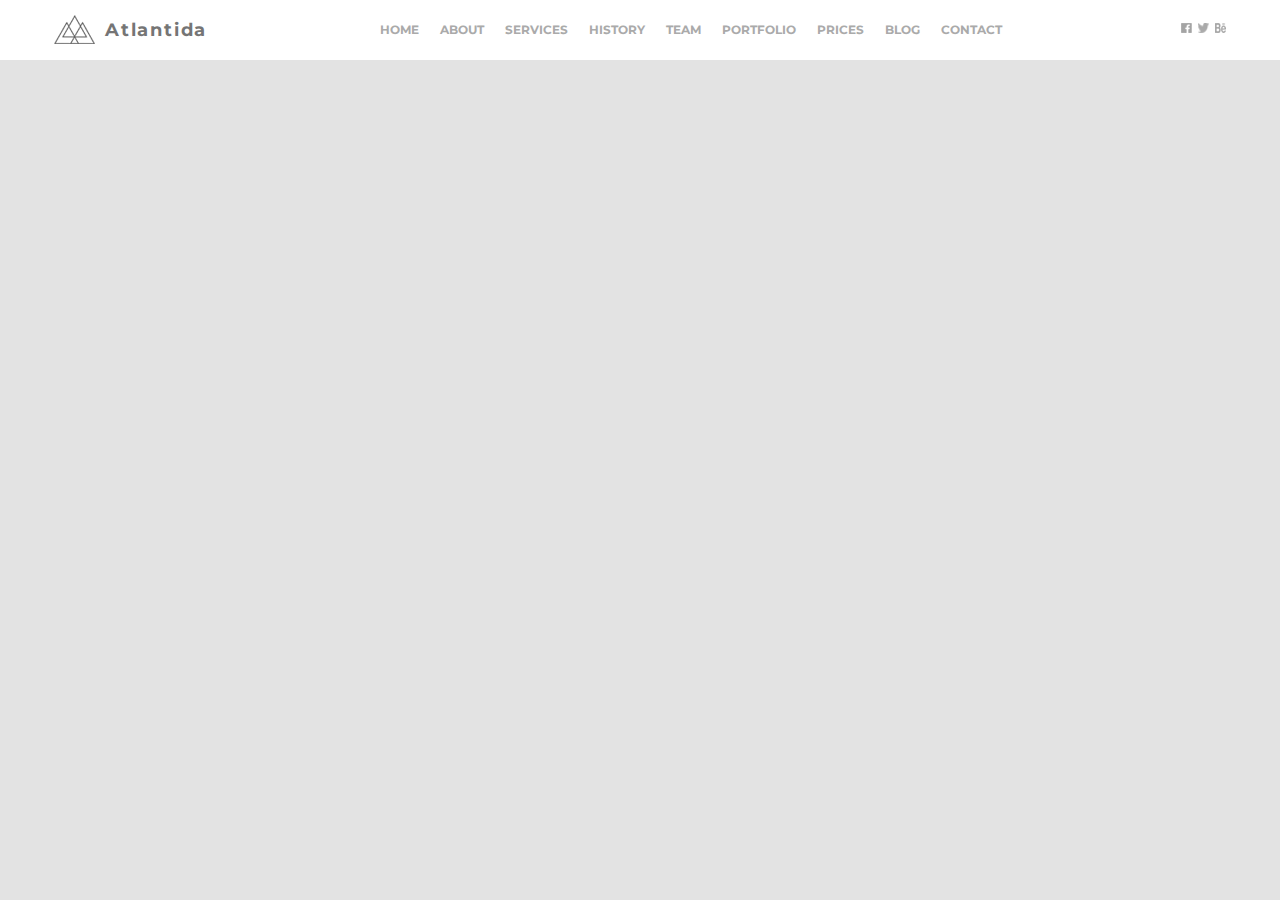
==== index2.html @ 25c81b82 "Start work with maket 2, add header" ====
<!DOCTYPE html>
<html>
<head>
	<meta charset="utf-8">
	<meta name="viewport" content="width=device-width, initial-scale=1">
	<link href="https://fonts.googleapis.com/css?family=Montserrat:regular,500,600,700,800&display=swap" rel="stylesheet" />
	<link rel="stylesheet" href="css/style2.css">
	<title>Blog with sidebar</title>
</head>
<body>
	<div class="wrapper">
		<div class="header">
			<div class="header__container _container">
				<div class="header__logotip">
					<img src="images/HeaderLogotip.png" alt="Logotip">
					<a href="" class="header__logo">
						<b>Atlantida</b>
					</a>
				</div>
				<nav class="header__menu menu">
					<ul class="menu__list">
						<li class="menu__item">
							<a href="" class="menu__link"><b>HOME</b></a>	
						</li>
						<li class="menu__item">
							<a href="" class="menu__link"><b>ABOUT</b></a>	
						</li>
						<li class="menu__item">
							<a href="" class="menu__link"><b>SERVICES</b></a>	
						</li>
						<li class="menu__item">
							<a href="" class="menu__link"><b>HISTORY</b></a>	
						</li>
						<li class="menu__item">
							<a href="" class="menu__link"><b>TEAM</b></a>	
						</li>
						<li class="menu__item">
							<a href="" class="menu__link"><b>PORTFOLIO</b></a>	
						</li>
						<li class="menu__item">
							<a href="" class="menu__link"><b>PRICES</b></a>	
						</li>
						<li class="menu__item">
							<a href="" class="menu__link"><b>BLOG</b></a>	
						</li>
						<li class="menu__item">
							<a href="" class="menu__link"><b>CONTACT</b></a>	
						</li>
					</ul>
				</nav>
				<nav class="header__networks networks">
					<ul class="networks__list">
						<li class="networks__item">
							<a href="" class="networks__link"><img src="images/Facebook.png" alt="Facebook"></a>	
						</li>
						<div class="v1"></div>
						<li class="networks__item">
							<a href="" class="networks__link"><img src="images/Twitter.png" alt="Twitter"></a>	
						</li>
						<div class="v1"></div>
						<li class="networks__item">
							<a href="" class="networks__link"><img src="images/Be.png" alt="Be"></a>
						</li>	
					</ul>
				</nav>
			</div>
		</div>
		
	</div>
</body>
</html>
---- css/style2.css ----
*,
*::before,
*::after{
	padding: 0;
	margin: 0;
	border: 0;
	box-sizing: border-box;
}

a{
	text-decoration: none;
}

ul,
ol,
li{
	list-style: none;
}

img{
	vertical-align: top;
}

h1,
h2,
h3,
h4,
h5,
h6{
	font-weight: inherit;
	font-size: inherit;
}

html,
body{
	height: 100%;
	line-height: 1;
	font-size: 14px;
	color: #757575;
	font-weight: 500;
	font-family: Montserrat;
	background-color: #e3e3e3;
}

.wrapper{
	min-height: 100%;
	overflow: hidden;
}

._container{
	max-width: 1172px;
	padding: 0 15px;
	box-sizing: content-box;
	margin: 0px auto;
}

/****Header********************************************/

.header{
	width: 100%;
	left: 0;
	top: 0;
	z-index: 50;
	background-color: white;
}

.header__logotip{
	display: flex;
	align-items: center;
}

.header__logo{
	font-size: 18px;
	line-height: 50px;
	font-weight: 400;
	letter-spacing: 0.1em;
	color: inherit;
	margin-left: 10px;
}

.header__container{
	display: flex;
	height: fit-content;
	align-items:center;
	justify-content: space-between;
}

.header__menu{
	margin: 0 0 0 79px;
}

.menu__link{
	line-height: calc(50 / 12 * 100%);
	font-size: 12px;
	font-weight: 400;
	color: #aaaaaa;
}

.menu{
	padding: 5px 0;
}

.menu__list{
	display: flex;
	flex-wrap: wrap;
}

.menu__item:not(:first-child){
	margin: 0 0 0 21px;
}

.header__networks{
	margin: 0 0 0 79px;
}

.networks{
	padding: 5px 0;
}

.networks__list{
	display: flex;
}

.networks__item{
	margin: 0 0 0 6px;
}

.networks__link img{
	width: 11px;
	height: 10px;
}

/****Slider********************************************/
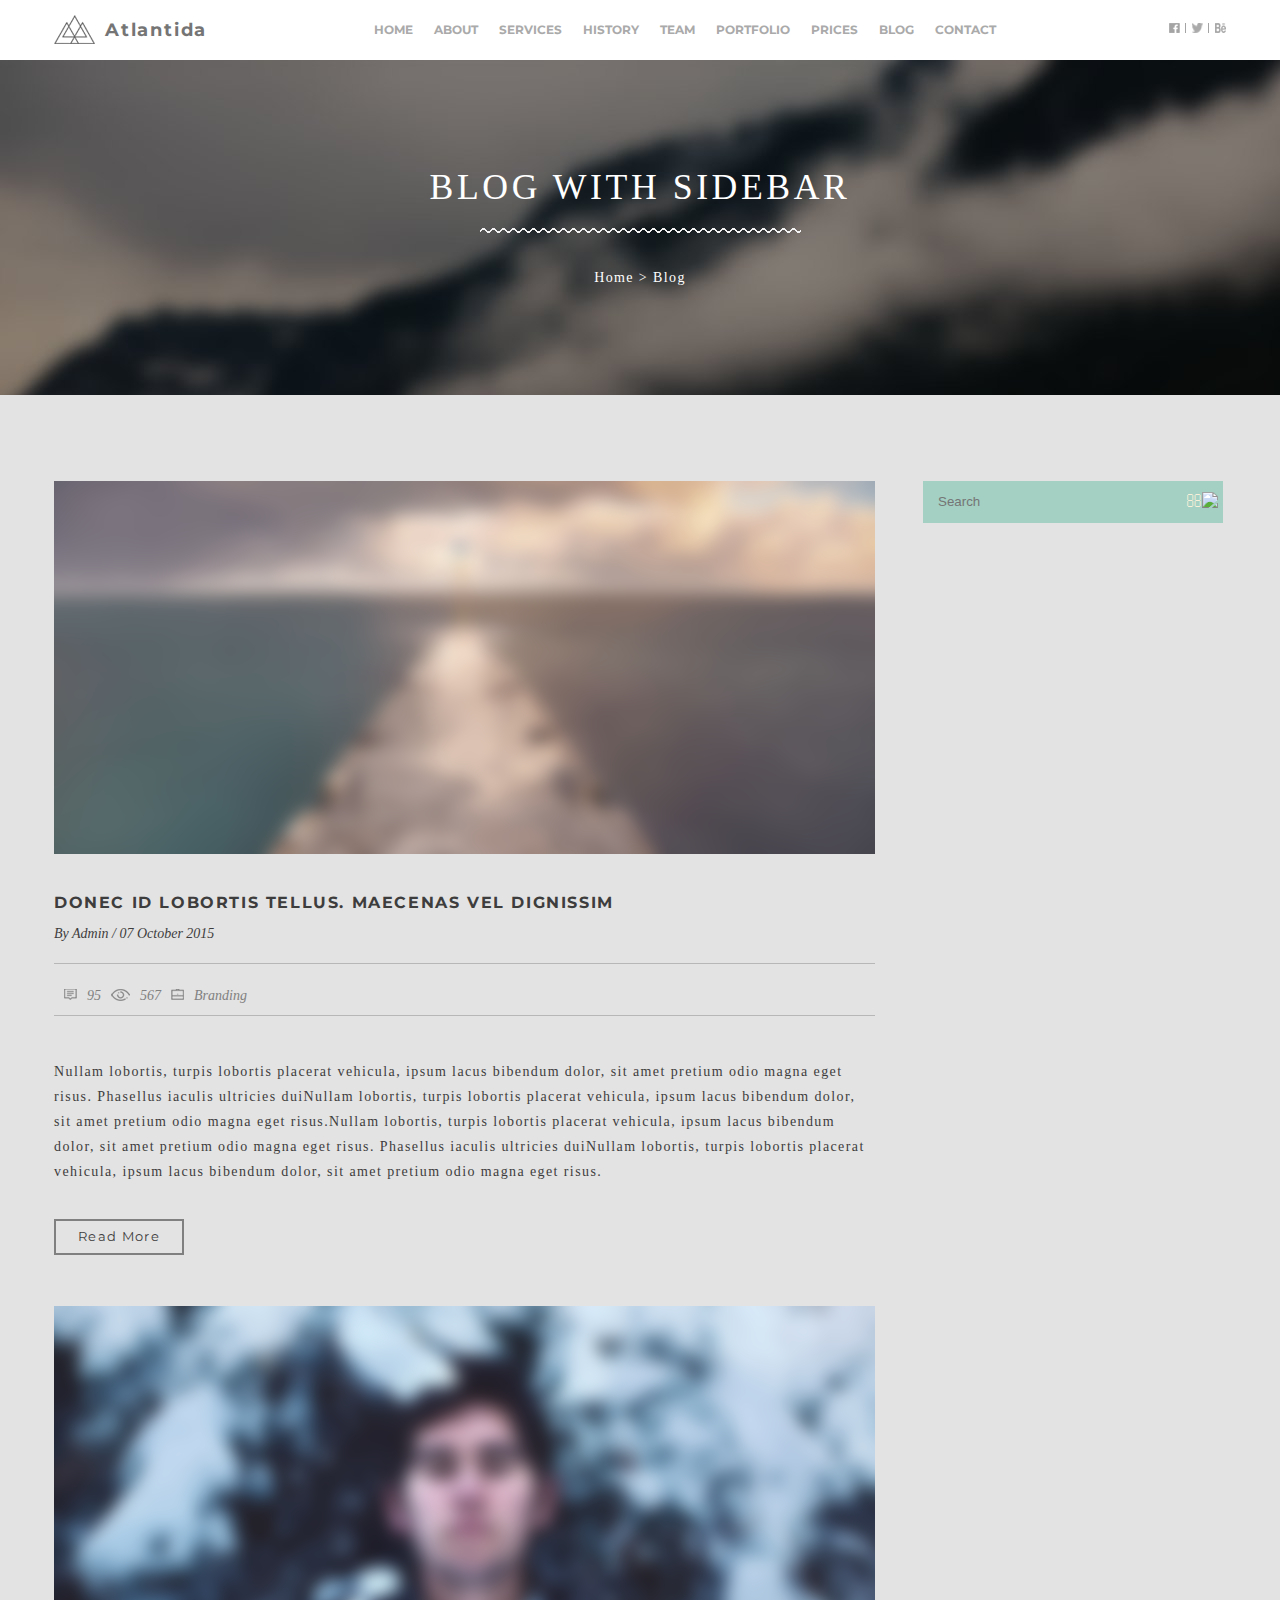
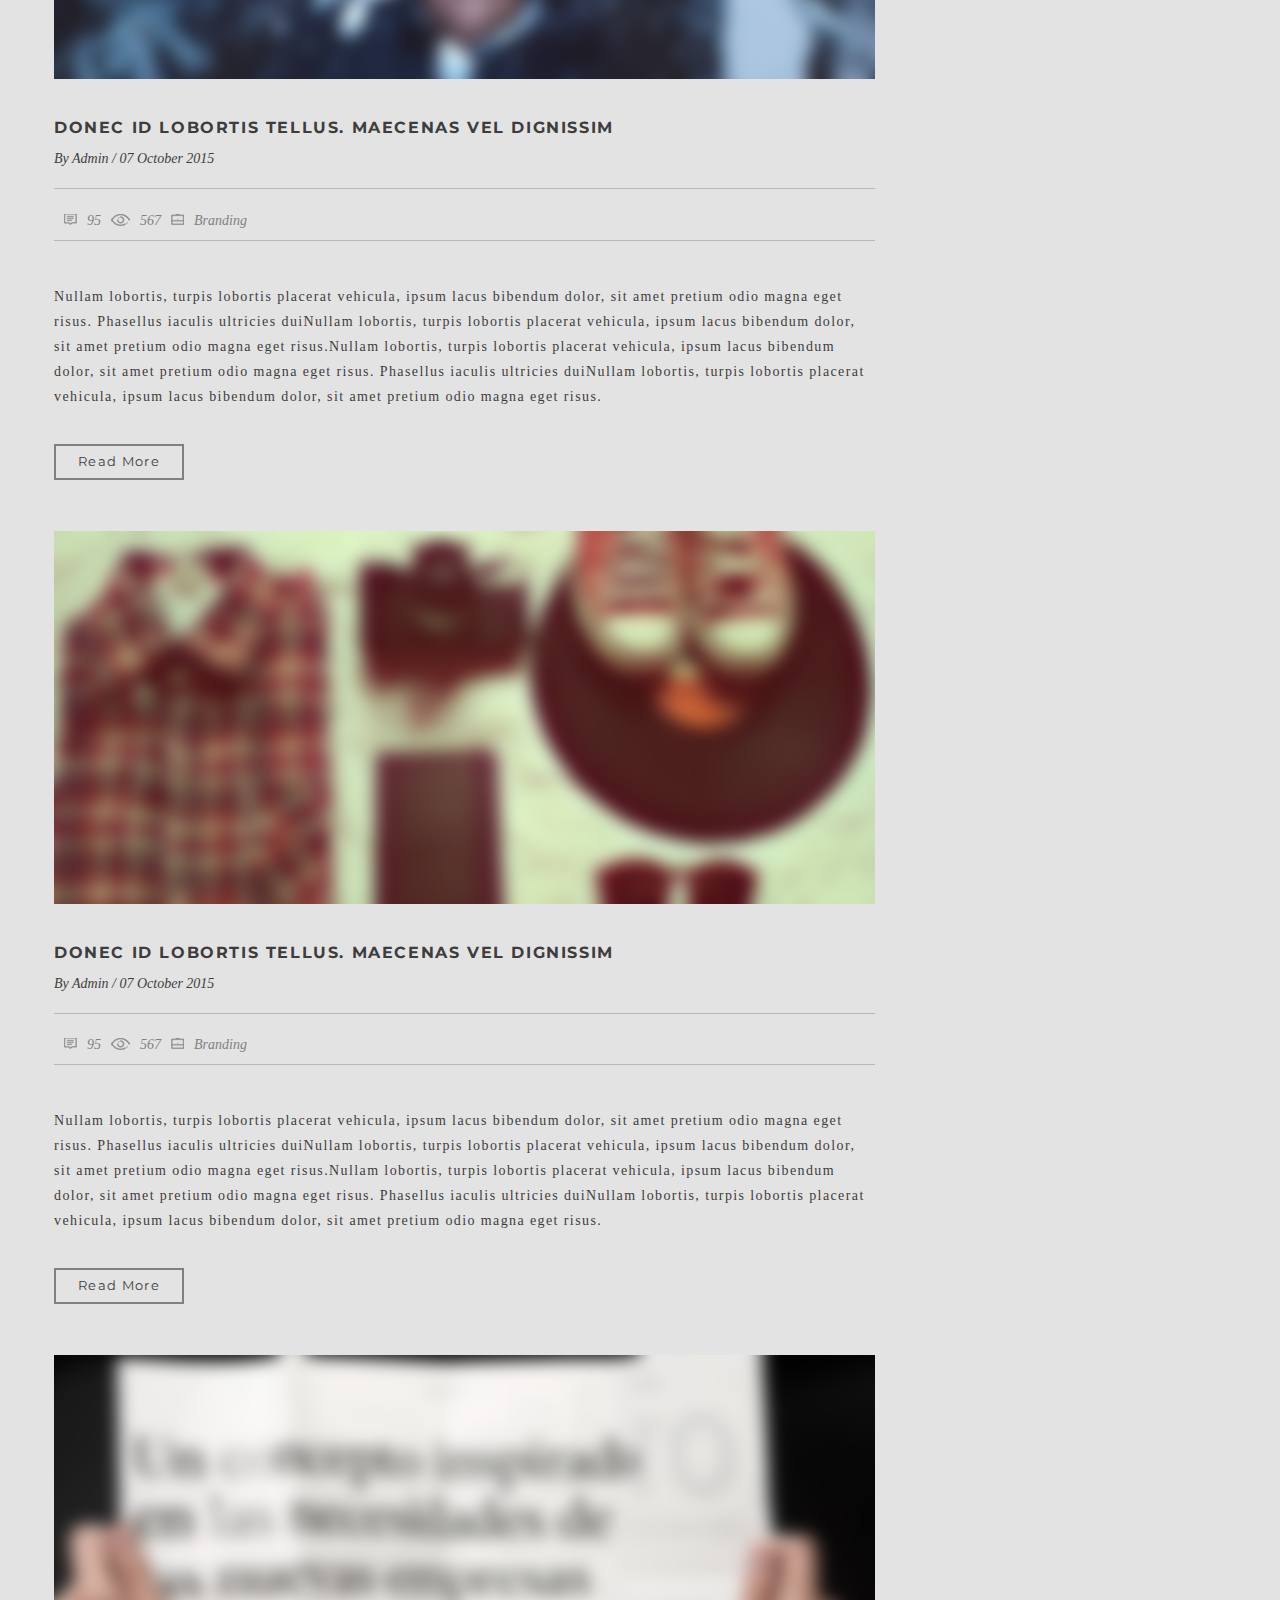
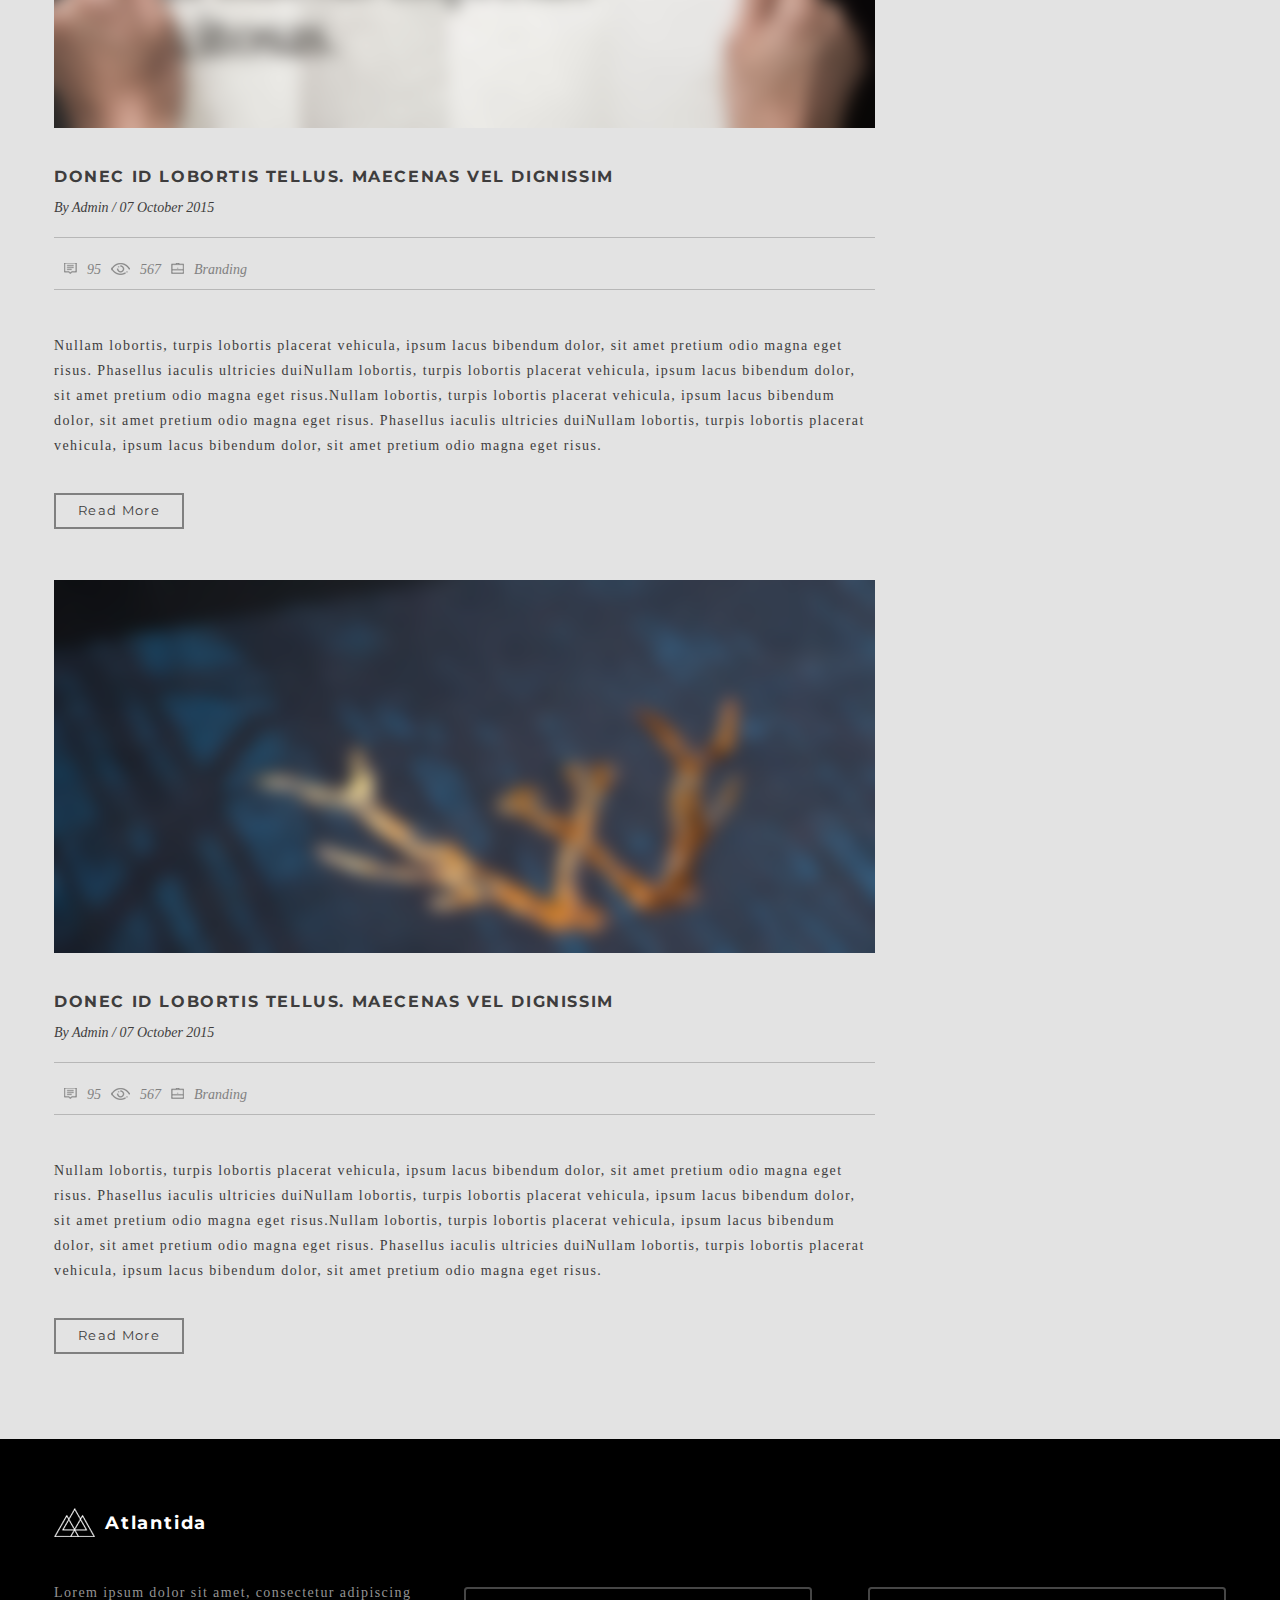
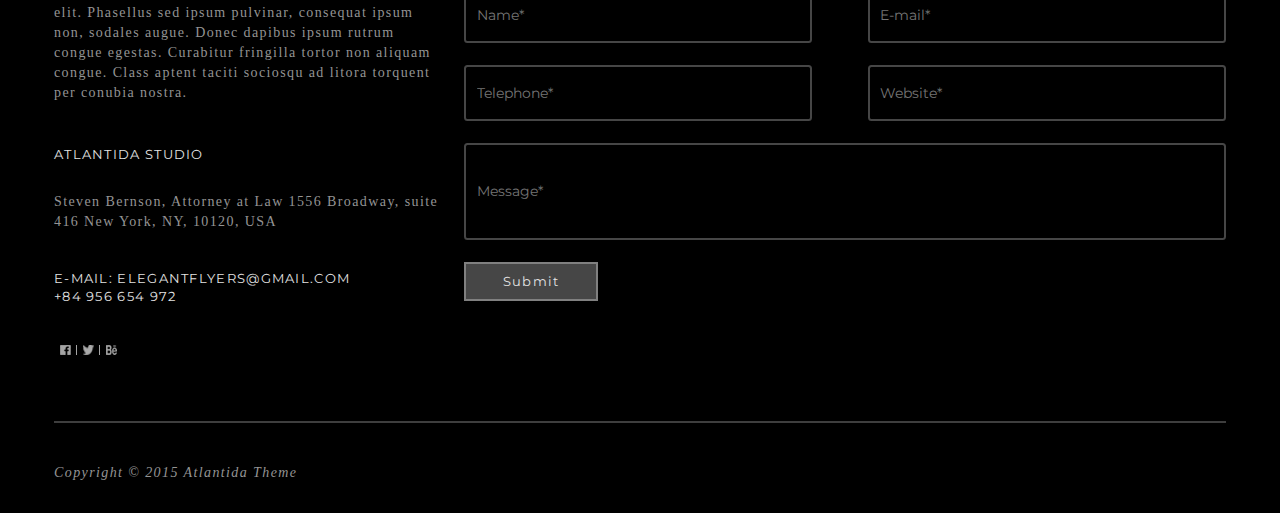
==== commit 9800b219: "Add slider and footer, start work with posts" ====
--- a/index2.html
+++ b/index2.html
@@ -65,7 +65,269 @@
 				</nav>
 			</div>
 		</div>
-		
+		<div class="slider">
+			<div class="slider__container _container">
+				<div class="up__slider">
+					<p class="up__text"> BLOG WITH SIDEBAR </p>
+				</div>
+				<div class="slider__line">
+					<img src="images/Line.png" alt="Line">
+				</div>
+				<div class="down__slider">
+					<p class="down__text"> Home > Blog </p>
+				</div>
+			</div>
+		</div>
+		<div class="posts">
+			<div class="posts__container _container">
+				<div class="main__menu">
+					<div class="main__left">
+						<div class="main__item">
+							<div class="item__list">
+								<img src="images/Post1.1.png" alt="Картинка" class="post__image">
+								<p class="item__text__1"> Donec id lobortis tellus. Maecenas vel dignissim </p>
+								<p class="item__text__2"> By Admin / 07 October 2015 </p>
+								<img src="images/PostLine.png" alt="Картинка" class="item__line">
+								<div class="between__line">
+									<div class="between__line__item">
+										<img src="images/Icon1.png" alt="Картинка" class="item__icon__1">
+									</div>
+									<div class="between__line__item">
+										<p class="icon__text"> 95 </p>
+									</div>
+									<div class="between__line__item">
+										<img src="images/Icon2.png" alt="Картинка" class="item__icon__2">
+									</div>
+									<div class="between__line__item">
+										<p class="icon__text"> 567 </p>
+									</div>
+									<div class="between__line__item">
+										<img src="images/Icon3.png" alt="Картинка" class="item__icon__3">
+									</div>
+									<div class="between__line__item">
+										<p class="icon__text"> Branding </p>
+									</div>								
+								</div>
+								<img src="images/PostLine.png" alt="Картинка" class="item__line">
+								<p class="item__text__3"> Nullam lobortis, turpis lobortis placerat vehicula, ipsum lacus bibendum dolor, sit amet pretium odio magna eget risus. Phasellus iaculis ultricies duiNullam lobortis, turpis lobortis placerat vehicula, ipsum lacus bibendum dolor, sit amet pretium odio magna eget risus.Nullam lobortis, turpis lobortis placerat vehicula, ipsum lacus bibendum dolor, sit amet pretium odio magna eget risus. Phasellus iaculis ultricies duiNullam lobortis, turpis lobortis placerat vehicula, ipsum lacus bibendum dolor, sit amet pretium odio magna eget risus. </p>
+								<a href="#" class="button">Read More</a>
+							</div>
+						</div>
+						<div class="main__item">
+							<div class="item__list">
+								<img src="images/Post2.2.png" alt="Картинка" class="post__image">
+								<p class="item__text__1"> Donec id lobortis tellus. Maecenas vel dignissim </p>
+								<p class="item__text__2"> By Admin / 07 October 2015 </p>
+								<img src="images/PostLine.png" alt="Картинка" class="item__line">
+								<div class="between__line">
+									<div class="between__line__item">
+										<img src="images/Icon1.png" alt="Картинка" class="item__icon__1">
+									</div>
+									<div class="between__line__item">
+										<p class="icon__text"> 95 </p>
+									</div>
+									<div class="between__line__item">
+										<img src="images/Icon2.png" alt="Картинка" class="item__icon__2">
+									</div>
+									<div class="between__line__item">
+										<p class="icon__text"> 567 </p>
+									</div>
+									<div class="between__line__item">
+										<img src="images/Icon3.png" alt="Картинка" class="item__icon__3">
+									</div>
+									<div class="between__line__item">
+										<p class="icon__text"> Branding </p>
+									</div>								
+								</div>
+								<img src="images/PostLine.png" alt="Картинка" class="item__line">
+								<p class="item__text__3"> Nullam lobortis, turpis lobortis placerat vehicula, ipsum lacus bibendum dolor, sit amet pretium odio magna eget risus. Phasellus iaculis ultricies duiNullam lobortis, turpis lobortis placerat vehicula, ipsum lacus bibendum dolor, sit amet pretium odio magna eget risus.Nullam lobortis, turpis lobortis placerat vehicula, ipsum lacus bibendum dolor, sit amet pretium odio magna eget risus. Phasellus iaculis ultricies duiNullam lobortis, turpis lobortis placerat vehicula, ipsum lacus bibendum dolor, sit amet pretium odio magna eget risus. </p>
+								<a href="#" class="button">Read More</a>
+							</div>
+						</div>
+						<div class="main__item">
+							<div class="item__list">
+								<img src="images/Post3.3.png" alt="Картинка" class="post__image">
+								<p class="item__text__1"> Donec id lobortis tellus. Maecenas vel dignissim </p>
+								<p class="item__text__2"> By Admin / 07 October 2015 </p>
+								<img src="images/PostLine.png" alt="Картинка" class="item__line">
+								<div class="between__line">
+									<div class="between__line__item">
+										<img src="images/Icon1.png" alt="Картинка" class="item__icon__1">
+									</div>
+									<div class="between__line__item">
+										<p class="icon__text"> 95 </p>
+									</div>
+									<div class="between__line__item">
+										<img src="images/Icon2.png" alt="Картинка" class="item__icon__2">
+									</div>
+									<div class="between__line__item">
+										<p class="icon__text"> 567 </p>
+									</div>
+									<div class="between__line__item">
+										<img src="images/Icon3.png" alt="Картинка" class="item__icon__3">
+									</div>
+									<div class="between__line__item">
+										<p class="icon__text"> Branding </p>
+									</div>								
+								</div>
+								<img src="images/PostLine.png" alt="Картинка" class="item__line">
+								<p class="item__text__3"> Nullam lobortis, turpis lobortis placerat vehicula, ipsum lacus bibendum dolor, sit amet pretium odio magna eget risus. Phasellus iaculis ultricies duiNullam lobortis, turpis lobortis placerat vehicula, ipsum lacus bibendum dolor, sit amet pretium odio magna eget risus.Nullam lobortis, turpis lobortis placerat vehicula, ipsum lacus bibendum dolor, sit amet pretium odio magna eget risus. Phasellus iaculis ultricies duiNullam lobortis, turpis lobortis placerat vehicula, ipsum lacus bibendum dolor, sit amet pretium odio magna eget risus. </p>
+								<a href="#" class="button">Read More</a>
+							</div>
+						</div>
+						<div class="main__item">
+							<div class="item__list">
+								<img src="images/Post4.4.png" alt="Картинка" class="post__image">
+								<p class="item__text__1"> Donec id lobortis tellus. Maecenas vel dignissim </p>
+								<p class="item__text__2"> By Admin / 07 October 2015 </p>
+								<img src="images/PostLine.png" alt="Картинка" class="item__line">
+								<div class="between__line">
+									<div class="between__line__item">
+										<img src="images/Icon1.png" alt="Картинка" class="item__icon__1">
+									</div>
+									<div class="between__line__item">
+										<p class="icon__text"> 95 </p>
+									</div>
+									<div class="between__line__item">
+										<img src="images/Icon2.png" alt="Картинка" class="item__icon__2">
+									</div>
+									<div class="between__line__item">
+										<p class="icon__text"> 567 </p>
+									</div>
+									<div class="between__line__item">
+										<img src="images/Icon3.png" alt="Картинка" class="item__icon__3">
+									</div>
+									<div class="between__line__item">
+										<p class="icon__text"> Branding </p>
+									</div>								
+								</div>
+								<img src="images/PostLine.png" alt="Картинка" class="item__line">
+								<p class="item__text__3"> Nullam lobortis, turpis lobortis placerat vehicula, ipsum lacus bibendum dolor, sit amet pretium odio magna eget risus. Phasellus iaculis ultricies duiNullam lobortis, turpis lobortis placerat vehicula, ipsum lacus bibendum dolor, sit amet pretium odio magna eget risus.Nullam lobortis, turpis lobortis placerat vehicula, ipsum lacus bibendum dolor, sit amet pretium odio magna eget risus. Phasellus iaculis ultricies duiNullam lobortis, turpis lobortis placerat vehicula, ipsum lacus bibendum dolor, sit amet pretium odio magna eget risus. </p>
+								<a href="#" class="button">Read More</a>
+							</div>
+						</div>
+						<div class="main__item">
+							<div class="item__list">
+								<img src="images/Post5.5.png" alt="Картинка" class="post__image">
+								<p class="item__text__1"> Donec id lobortis tellus. Maecenas vel dignissim </p>
+								<p class="item__text__2"> By Admin / 07 October 2015 </p>
+								<img src="images/PostLine.png" alt="Картинка" class="item__line">
+								<div class="between__line">
+									<div class="between__line__item">
+										<img src="images/Icon1.png" alt="Картинка" class="item__icon__1">
+									</div>
+									<div class="between__line__item">
+										<p class="icon__text"> 95 </p>
+									</div>
+									<div class="between__line__item">
+										<img src="images/Icon2.png" alt="Картинка" class="item__icon__2">
+									</div>
+									<div class="between__line__item">
+										<p class="icon__text"> 567 </p>
+									</div>
+									<div class="between__line__item">
+										<img src="images/Icon3.png" alt="Картинка" class="item__icon__3">
+									</div>
+									<div class="between__line__item">
+										<p class="icon__text"> Branding </p>
+									</div>								
+								</div>
+								<img src="images/PostLine.png" alt="Картинка" class="item__line">
+								<p class="item__text__3"> Nullam lobortis, turpis lobortis placerat vehicula, ipsum lacus bibendum dolor, sit amet pretium odio magna eget risus. Phasellus iaculis ultricies duiNullam lobortis, turpis lobortis placerat vehicula, ipsum lacus bibendum dolor, sit amet pretium odio magna eget risus.Nullam lobortis, turpis lobortis placerat vehicula, ipsum lacus bibendum dolor, sit amet pretium odio magna eget risus. Phasellus iaculis ultricies duiNullam lobortis, turpis lobortis placerat vehicula, ipsum lacus bibendum dolor, sit amet pretium odio magna eget risus. </p>
+								<a href="#" class="button">Read More</a>
+							</div>
+						</div>
+					</div>
+					<div class="main__right">
+						<div class="searchBox">
+							<form>
+  								<input type="text" placeholder="Search">
+  								<button type="submit"><img src="images"></button>
+							</form>
+						</div>
+
+					</div>
+				</div>
+			</div>
+		</div>
+		<div class="footer">
+			<div class="footer__container _container">
+				<div class="footer__text">
+					<div class="footer__logotip">
+						<img src="images/FooterLogotip.png" alt="Logotip">
+						<a href="" class="footer__logo">
+							<b>Atlantida</b>
+						</a>
+					</div>
+					<div class="footer__text__1">
+						<p>Lorem ipsum dolor sit amet, consectetur adipiscing elit. Phasellus sed ipsum pulvinar, consequat ipsum non, sodales augue. Donec dapibus ipsum rutrum congue egestas. Curabitur fringilla tortor non aliquam congue. Class aptent taciti sociosqu ad litora torquent per conubia nostra.</p>
+					</div>
+					<div class="footer__logotip__2">
+						<p>ATLANTIDA STUDIO</p>
+					</div>
+					<div class="footer__text__2">
+						<p>Steven Bernson, Attorney at Law 1556 Broadway, suite 416 New York, NY, 10120, USA</p>
+					</div>
+					<div class="footer__contact">
+						<div class="footer__email">
+							E-mail: elegantflyers@gmail.com
+						</div>
+						<div class="footer__phone">
+							+84 956 654 972
+						</div>
+					</div>
+					<div class="footer__networks">
+						<ul class="networks__list">
+							<li class="networks__item">
+								<a href="" class="networks__link"><img src="images/FooterFacebook.png" alt="Facebook"></a>
+							</li>
+							<div class="v1"></div>
+							<li class="networks__item">
+								<a href="" class="networks__link"><img src="images/FooterTwetter.png" alt="Twitter"></a>
+							</li>
+							<div class="v1"></div>
+							<li class="networks__item">
+								<a href="" class="networks__link"><img src="images/FooterBe.png" alt="Be"></a>
+							</li>	
+						</ul>
+					</div>
+				</div>
+				<div class="footer__input__box">
+					<div class="textBox__name">
+						<div class="text-field">
+  							<input class="text-field__input" type="text" name="name" id="name" placeholder="Name*">
+						</div>
+					</div>
+					<div class="textBox__email">
+						<div class="text-field">
+  							<input class="text-field__input" type="text" name="email" id="emal" placeholder="E-mail*">
+						</div>
+					</div>
+					<div class="textBox__phone">
+						<div class="text-field">
+  							<input class="text-field__input" type="text" name="phone" id="phone" placeholder="Telephone*">
+						</div>
+					</div>
+					<div class="textBox__website">
+						<div class="text-field">
+  							<input class="text-field__input" type="text" name="web" id="web" placeholder="Website*">
+						</div>
+					</div>
+					<div class="textBox__message">
+						<div class="text-field">
+  							<input class="text-field__input messageBox" type="text" name="mess" id="mess" placeholder="Message*">
+						</div>
+					</div>
+					<a href="#" class="footer__button">Submit</a>
+				</div>
+				<div class="footer__down">
+					<div class="footer__line"></div>
+					<div class="footer__text__3">
+						<p>Copyright © 2015 Atlantida Theme</p>
+					</div>
+				</div>
+			</div>
+		</div>
 	</div>
 </body>
 </html>--- a/css/style2.css
+++ b/css/style2.css
@@ -132,3 +132,544 @@
 
 /****Slider********************************************/
 
+.slider{
+	width: 100%;
+	z-index: 50;
+	background-image: url(../images/UpFon2.jpg);
+}
+
+.slider__container{
+	display: flex;
+	min-height: 335px;
+	flex-direction: column;
+	justify-content: center;
+	align-items: center;
+}
+
+.up__slider{
+	text-align: center;
+}
+
+.up__text{
+	font-family: Amsdam;
+	font-size: 35.7px;
+	font-weight: 400;
+	letter-spacing: 0.1em;
+	color: #ffffff;
+}
+
+.slider__line{
+	padding-top: 22.5px;
+	padding-bottom: 29px;
+}
+
+.slider__line img{
+	width: 321px;
+	height: 5px;
+}
+
+.down__text{
+	font-family: 'Crimson Text';
+	font-size: 14px;
+	/*line-height: 50px;*/
+	font-weight: 400;
+	letter-spacing: 0.1em;
+	color: #ffffff;
+}
+
+/****Posts********************************************/
+
+.posts{
+	width: 100%;
+	z-index: 50;
+}
+
+.posts__container{
+	display: flex;
+	height: fit-content;
+}
+
+.main__menu{
+	padding-top: 86px;
+	padding-bottom: 85px;
+	display: flex;
+	width: 100%;
+}
+
+.main__left{
+	width: fit-content;
+	height: fit-content;
+	padding-right: 48px;
+}
+
+.main__item{
+	height: fit-content;
+	max-width: 821px;
+}
+
+.main__item:not(:last-child){
+	padding-bottom: 51px;
+}
+
+.main__item__list{
+	display: flex;
+	flex-direction: column;
+	height: fit-content;
+}
+
+.post__image{
+	width: 100%;
+	height: 373px;
+}
+
+.item__text__1{
+	font-size: 16px;
+	line-height: 18px;
+	font-weight: 700;
+	text-transform: uppercase;
+	letter-spacing: 0.1em;
+	color: #3e3d3d;
+	padding-top:40px;
+}
+
+.item__text__2{
+	font-family: 'Crimson Text';
+	font-size: inherit;
+	line-height: 18px;
+	font-weight: 400;
+	font-style: italic;
+	color: #3e3d3d;
+	padding-top: 13px;
+	padding-bottom: 20px;
+}
+
+.item__text__3{
+	font-family: 'Crimson Text';
+	line-height: 25px;
+	font-weight: 400;
+	letter-spacing: 0.1em;
+	color: #3e3d3d;
+	padding-top: 30px;
+}
+
+.between__line{
+	display: flex;
+	align-items: center;
+	min-height: 37.8px;
+}
+
+.between__line__item{
+	margin: 0 0 0 10px;
+}
+
+.item__line{
+	width: 100%;
+	height: 1px;
+}
+
+.item__icon__1{
+	width: 13px;
+	height: 11px;
+}
+
+.item__icon__2{
+	width: 19px;
+	height: 12px;
+}
+
+.item__icon__3{
+	width: 13px;
+	height: 11px;
+}
+
+.icon__text{
+	font-family: 'Crimson Text';
+	font-size: 14px;
+	line-height: 18px;
+	font-weight: 400;
+	font-style: italic;
+	color: #818181;
+}
+
+.button{
+	margin-top: 35px;
+	margin-bottom: 0;
+	font-size: 13px;
+	font-weight: 400;
+	letter-spacing: 0.1em;
+	color: #3e3d3d;
+	border: 2px solid gray;
+	width: 130px;
+	height: 36px;
+	display: block;
+	text-align: center;
+	line-height: 30px;
+	position: relative;
+}
+
+.button:hover{
+	background-color: gray;
+	color: white;
+}
+
+.main__right{
+	width: fit-content;
+	height: fit-content;
+}
+
+form {
+  position: relative;
+  width: 300px;
+  margin: 0 auto;
+  background: #A3D0C3;
+}
+input, button {
+  border: none;
+  outline: none;
+  background: transparent;
+}
+input {
+  width: 100%;
+  height: 42px;
+  padding-left: 15px;
+}
+button {
+  height: 42px;
+  width: 42px;
+  position: absolute;
+  top: 0;
+  right: 0;
+  cursor: pointer;
+}
+button:before {
+  content: "\f002";
+  font-family: FontAwesome;
+  font-size: 16px;
+  color: #F9F0DA;
+}
+
+/****Footer********************************************/
+
+.footer{
+	width: 100%;
+	z-index: 50;
+	background-color: black;
+	padding-bottom: 30px;
+}
+
+.footer__container{
+	display: flex;
+	height: fit-content;
+	z-index: 100;
+	justify-content: space-between;
+	flex-wrap: wrap;
+}
+
+.footer__text{
+	display: flex;
+	height: fit-content;
+	width: 35%;
+	margin-top: 59px;
+	padding-right: 20px;
+	flex-direction: column;
+}
+
+.footer__logotip{
+	display: flex;
+	align-items: center;
+	height: fit-content;
+}
+
+.footer__logo{
+	font-size: 18px;
+	line-height: 50px;
+	font-weight: 400;
+	letter-spacing: 0.1em;
+	color: white;
+	margin-left: 10px;
+}
+
+.footer__text__1{
+	padding-top: 35px;
+}
+
+.footer__text__1 p{
+	font-family: 'Crimson Text';
+	font-size: 14px;
+	line-height: 20px;
+	font-weight: 400;
+	letter-spacing: 0.1em;
+	color: #949494;
+}
+
+.footer__logotip__2{
+	padding-top: 42px;
+}
+
+.footer__logotip__2 p{
+	font-family: Montserrat;
+	font-size: 13px;
+	line-height: 18px;
+	font-weight: 400;
+	text-transform: uppercase;
+	letter-spacing: 0.1em;
+	color: #e3e3e3;
+}
+
+.footer__text__2{
+	padding-top: 29px;
+}
+
+.footer__text__2 p{
+	font-family: 'Crimson Text';
+	font-size: 14px;
+	line-height: 20px;
+	font-weight: 400;
+	letter-spacing: 0.1em;
+	color: #949494;
+}
+
+.footer__contact{
+	padding-top: 37px;
+}
+
+.footer__email, .footer__phone{
+	font-family: Montserrat;
+	font-size: 13px;
+	line-height: 18px;
+	font-weight: 400;
+	text-transform: uppercase;
+	letter-spacing: 0.1em;
+	color: #e3e3e3;
+}
+
+.footer__networks{
+	padding-top: 40px;
+}
+
+.networks__list{
+	display: flex;
+}
+
+.networks__item:not(:first-child){
+	margin: 0 0 0 6px;
+}
+
+.networks__link img{
+	width: 11px;
+	height: 10px;
+}
+
+.v1{
+	border-left: 1px solid #a4a4a4;;
+    height: 10px;
+    margin-left: 5px;
+}
+
+.footer__text__3 p{
+	font-family: 'Crimson Text';
+	font-size: 14px;
+	line-height: 20px;
+	font-weight: 400;
+	font-style: italic;
+	letter-spacing: 0.1em;
+	color: #949494;
+}
+
+.footer__input__box{
+	padding-top: 148px;
+	width: 65%;
+	height: fit-content;
+	display: flex;
+	align-content: flex-start;
+	flex-wrap: wrap;
+	justify-content: space-between;
+}
+
+.textBox__name{
+	padding-bottom: 22px;
+	padding-right: 10px;
+	width: 47%;
+}
+
+.textBox__email{
+	padding-bottom: 22px;
+	width: 47%;
+}
+
+.textBox__phone{
+	padding-bottom: 22px;
+	padding-right: 10px;
+	width: 47%;
+}
+
+.textBox__website{
+	padding-bottom: 22px;
+	width: 47%;
+}
+
+.textBox__message{
+	width: 100%;
+}
+
+.text-field{
+	width: 100%;
+}
+
+.text-field__input {
+  display: block;
+  width: 100%;
+  height: 56px;
+  padding: 0.375rem 0.75rem;
+  font-family: inherit;
+  font-size: 1rem;
+  font-weight: 400;
+  line-height: 1.5;
+  color: white;
+  background-color: black;
+  background-clip: padding-box;
+  border: 2.1px solid #464646;
+  border-radius: 0.25rem;
+  transition: border-color 0.15s ease-in-out, box-shadow 0.15s ease-in-out;
+  text-align: start;
+}
+
+.messageBox{
+	width: 100%;
+  	height: 97px;
+}
+
+.footer__button{
+	position: absolute;
+	margin-top: 275px;
+	font-size: 13px;
+	line-height: 44px;
+	font-weight: 400;
+	letter-spacing: 0.1em;
+	color: #e3e3e3;
+	border: 2px solid gray;
+	width: 134px;
+	height: 39px;
+	background-color: #464646;
+	display: flex;
+	flex-direction: column;
+	text-align: center;
+	justify-content: center;
+	line-height: 30px;
+}
+
+.footer__button:hover{
+	background-color: gray;
+	color: white;
+}
+
+.footer__down{
+	width: 100%;
+	height: fit-content;
+	padding-top: 62px;
+}
+
+.footer__line{
+	border: 1px solid #3e3e3e;;
+	width: 100%;
+}
+
+.footer__text__3{
+	padding-top: 40px;
+}
+
+/****@MediaForFooter********************************************/
+
+@media(max-width: 1009px){
+	.footer__container{
+		flex-direction: column;
+	}
+
+	.footer__text{
+		width: 100%;
+	}
+
+	.footer__input__box{
+		width: 100%;
+		padding-top: 30px;
+	}
+
+	.footer__down{
+		padding-top: 124px;
+	}
+}
+
+@media(max-width: 639px){
+	.footer__input__box{
+		flex-direction: column;
+	}
+
+	.textBox__name{
+		padding-bottom: 22px;
+		padding-right: 0;
+		width: 100%;
+	}
+
+	.textBox__email{
+		padding-bottom: 22px;
+		width: 100%;
+	}
+
+	.textBox__phone{
+		padding-bottom: 22px;
+		padding-right: 0;
+		width: 100%;
+	}
+
+	.textBox__website{
+		padding-bottom: 22px;
+		width: 100%;
+	}
+
+	.footer__button{
+		margin-top: 431px;
+	}
+}	
+
+/****@MediaForHeader********************************************/
+
+@media(max-width: 1048px){
+	.header__container{
+		height: 100px;
+		align-items: flex-start;
+	}
+
+	.header__menu{
+		position: absolute;
+		margin-left: 0;
+		margin-top: 47px;
+		margin-right: 36px;
+	}
+
+	.header__networks{
+		margin-top: 15px;
+		margin-left: 20px;
+	}
+
+	.menu__item{
+		margin: 0 0 0 21px;
+	}
+}
+
+@media(max-width: 694px){
+	.header__container{
+		height: 150px;
+	}
+}
+
+@media(max-width: 393px){
+	.header__container{
+		height: 200px;
+	}
+}
+
+@media(max-width: 279px){
+	.wrapper{
+		display: none;
+	}
+}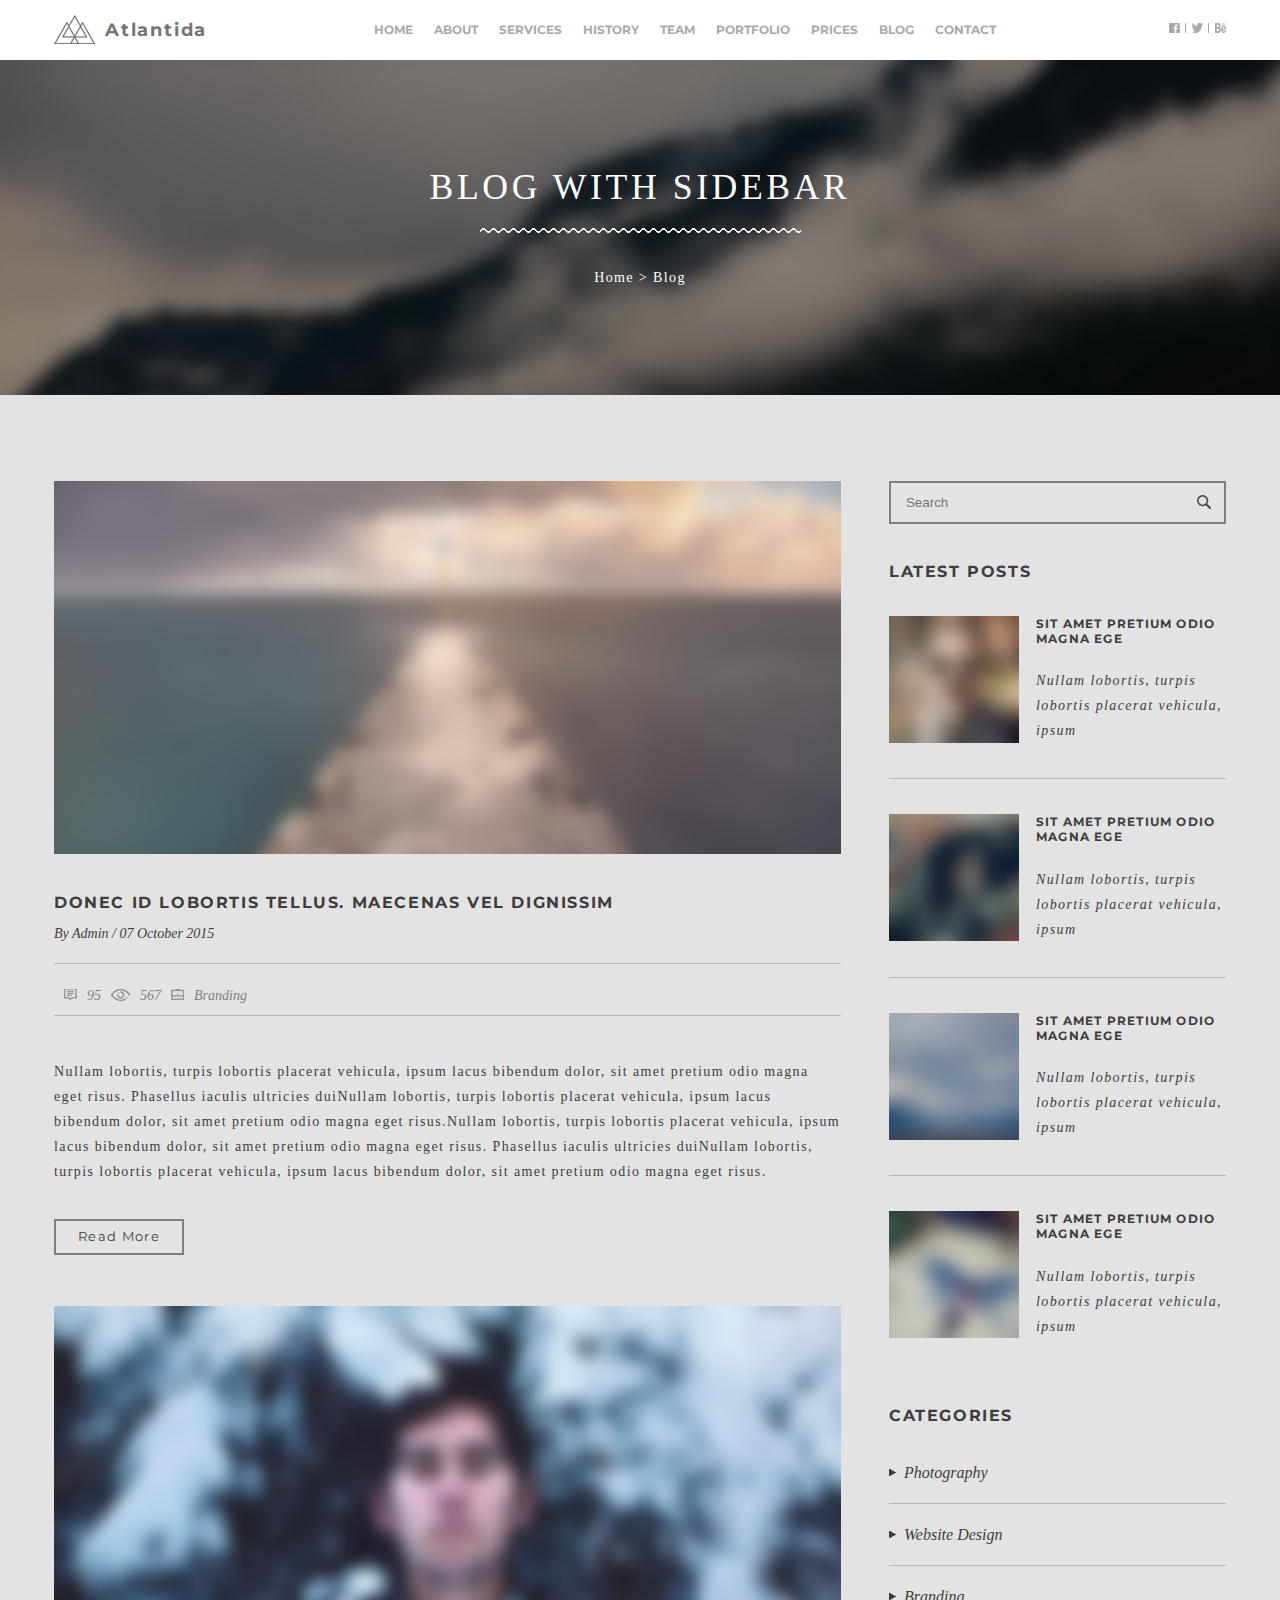
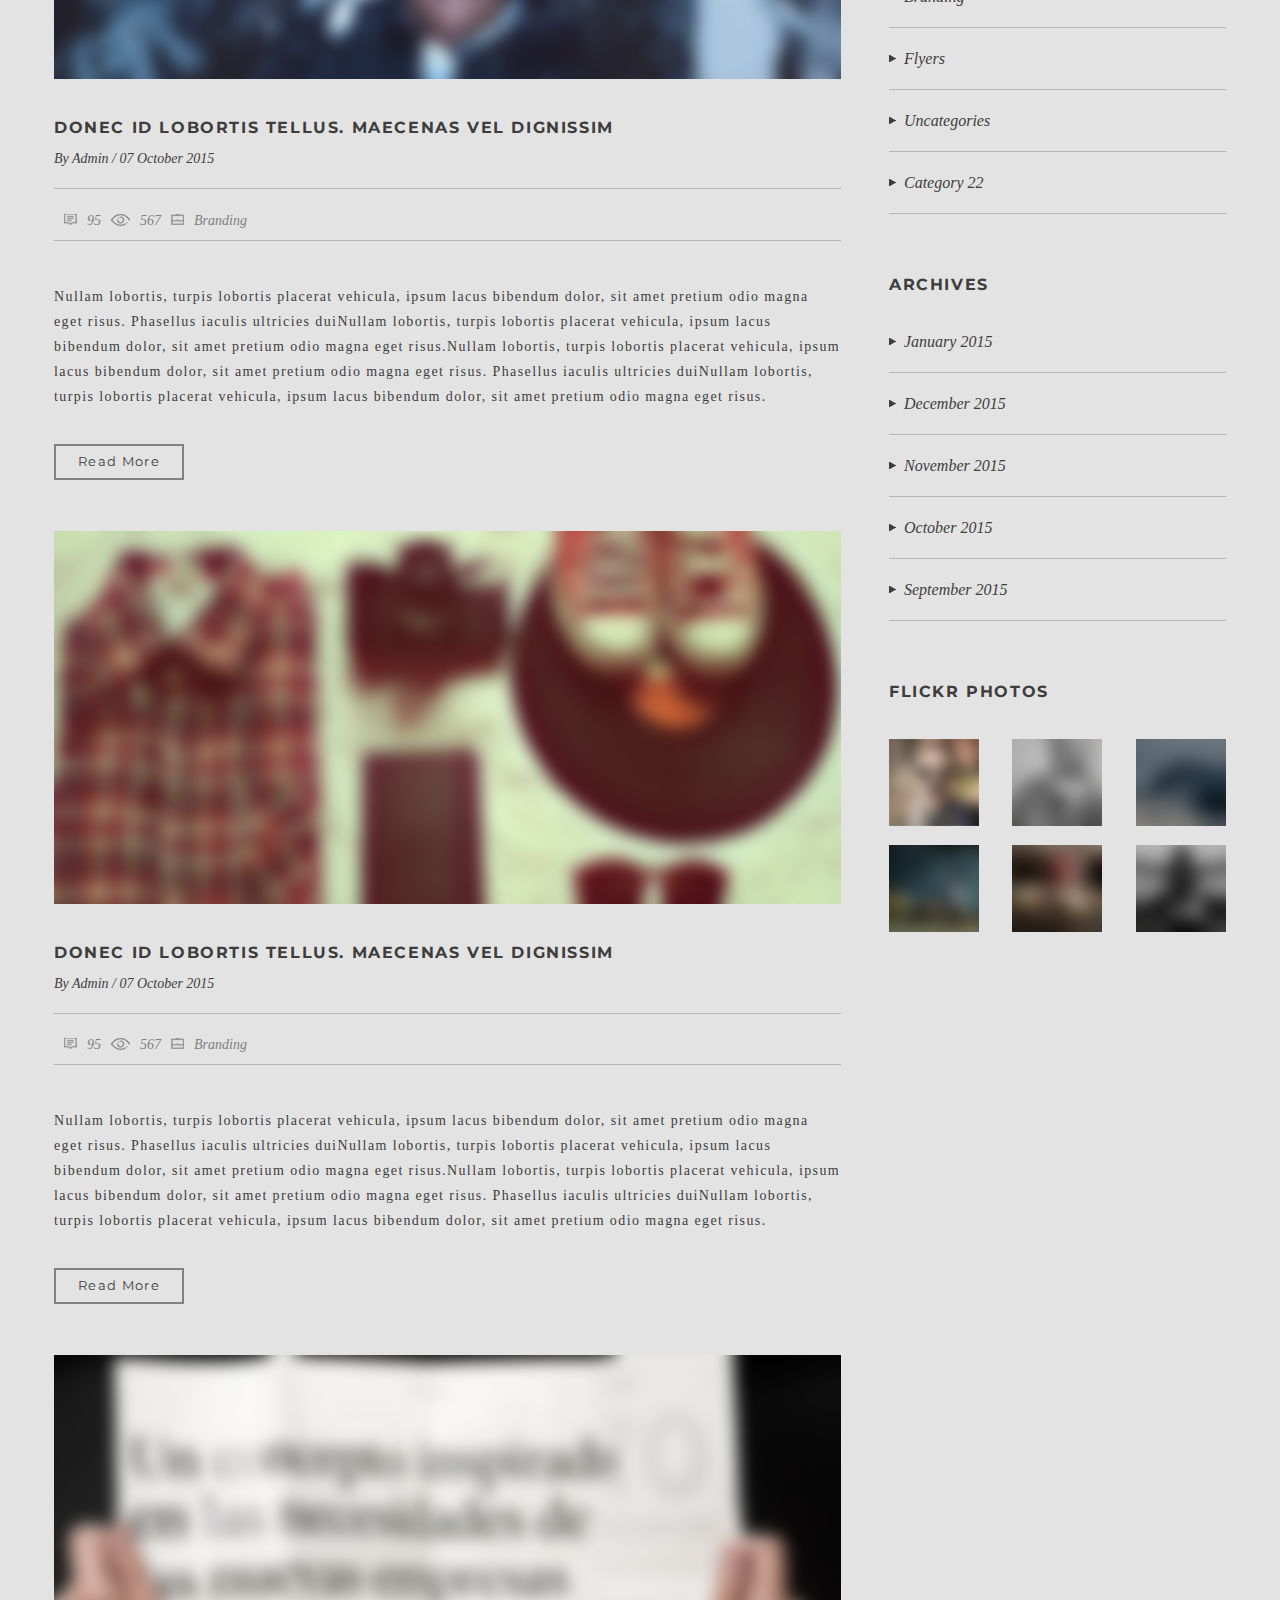
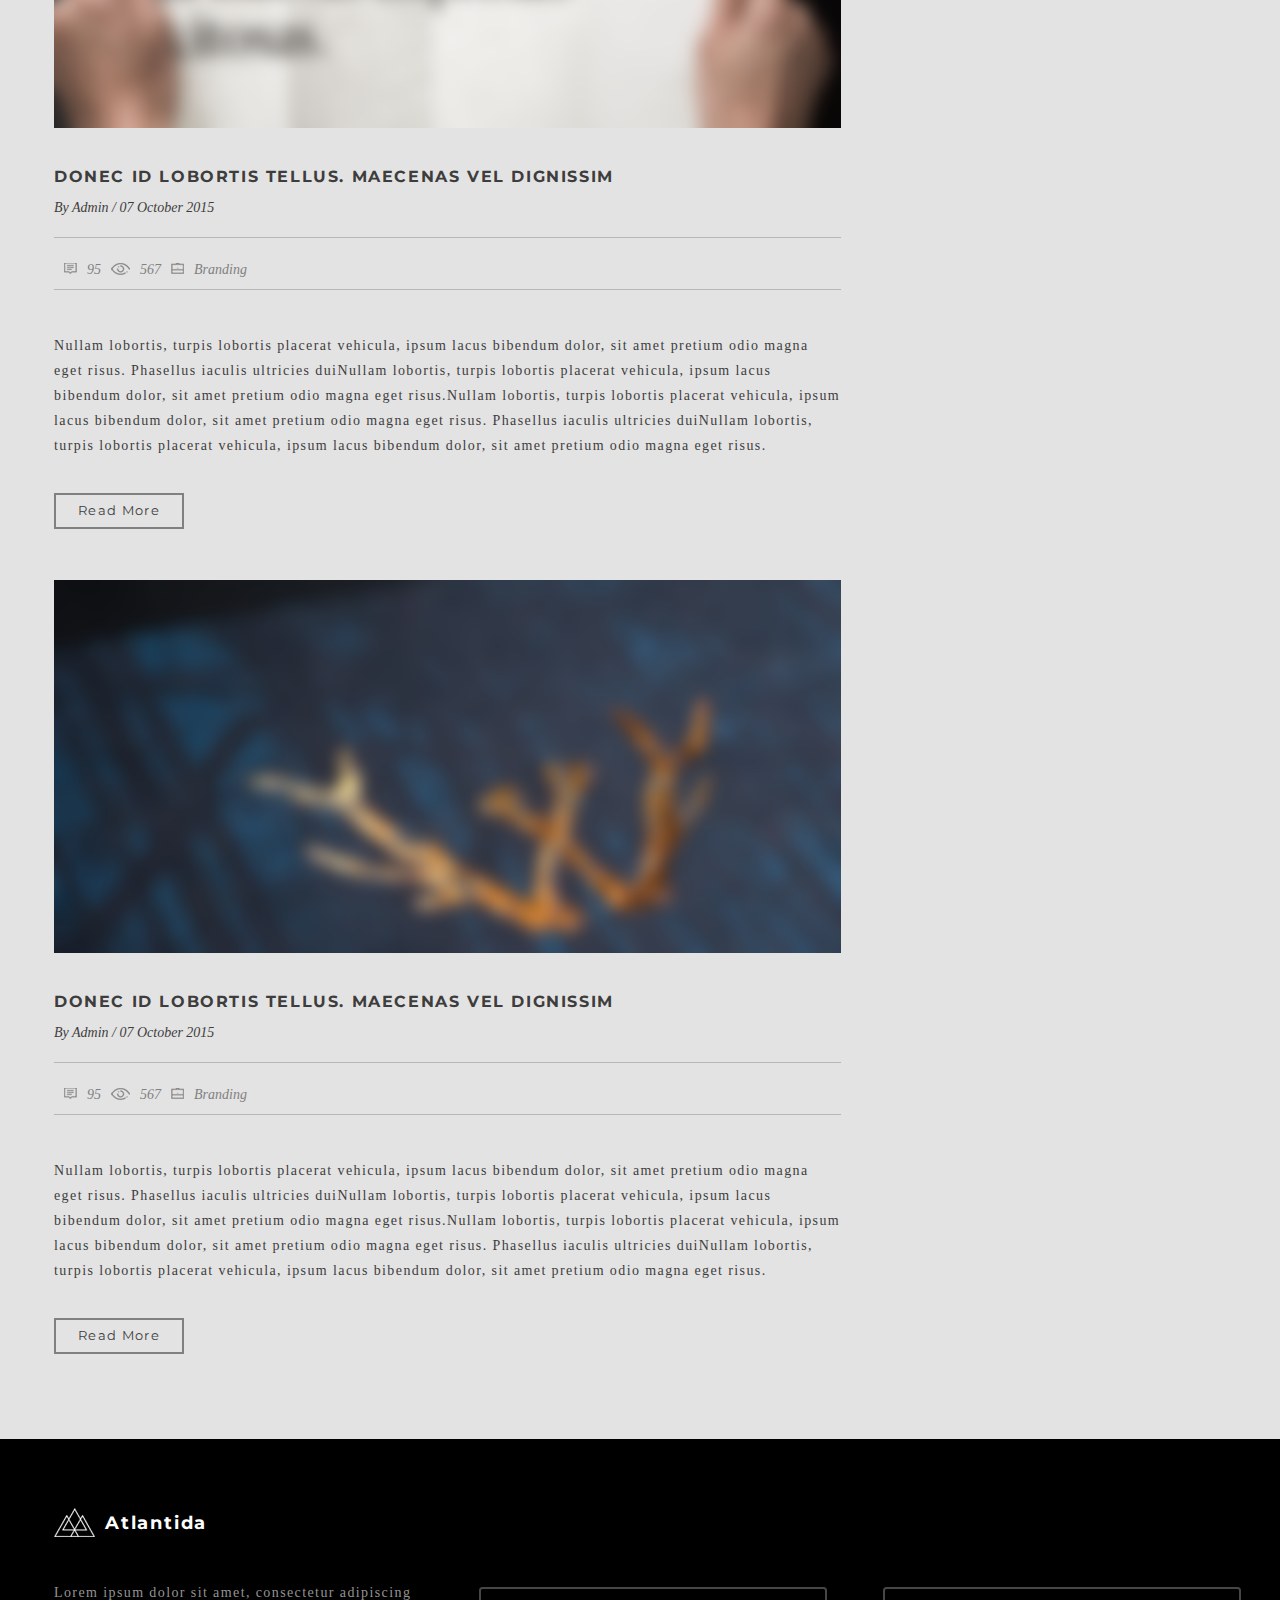
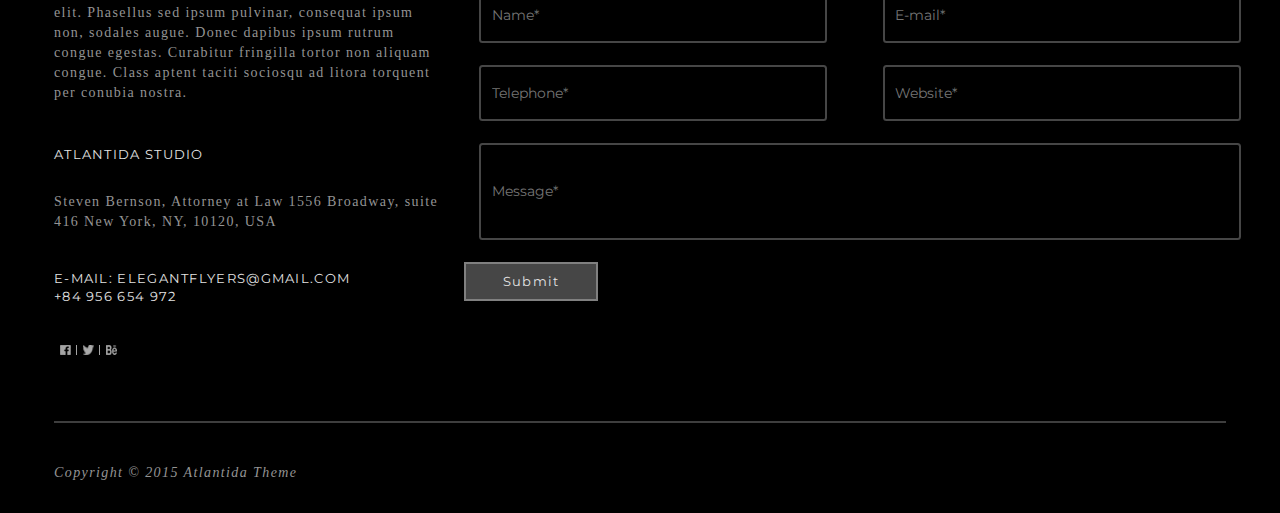
==== commit c29e4b9c: "Verstka maket2 was finished" ====
--- a/index2.html
+++ b/index2.html
@@ -242,10 +242,145 @@
 						<div class="searchBox">
 							<form>
   								<input type="text" placeholder="Search">
-  								<button type="submit"><img src="images"></button>
+  								<button type="submit"><img src="images/Lupa.png"></button>
 							</form>
 						</div>
-
+						<div class="latest__posts">
+							<p class="latest__name">latest posts</p>
+							<div class="latest__item">
+								<div class="latest__image">
+									<img src="images/LatestPost1.png">
+								</div>
+								<div class="latest__text">
+									<p class="latest__text1"> sit amet pretium odio magna ege </p>
+									<p class="latest__text2">Nullam lobortis, turpis lobortis placerat vehicula, ipsum</p>
+								</div>
+							</div>
+							<img src="images/PostLine.png" alt="Картинка" class="item__line">
+							<div class="latest__item">
+								<div class="latest__image">
+									<img src="images/LatestPost2.png">
+								</div>
+								<div class="latest__text">
+									<p class="latest__text1"> sit amet pretium odio magna ege </p>
+									<p class="latest__text2">Nullam lobortis, turpis lobortis placerat vehicula, ipsum</p>
+								</div>
+							</div>
+							<img src="images/PostLine.png" alt="Картинка" class="item__line">
+							<div class="latest__item">
+								<div class="latest__image">
+									<img src="images/LatestPost3.png">
+								</div>
+								<div class="latest__text">
+									<p class="latest__text1"> sit amet pretium odio magna ege </p>
+									<p class="latest__text2">Nullam lobortis, turpis lobortis placerat vehicula, ipsum</p>
+								</div>
+							</div>
+							<img src="images/PostLine.png" alt="Картинка" class="item__line">
+							<div class="latest__item">
+								<div class="latest__image">
+									<img src="images/LatestPost4.png">
+								</div>
+								<div class="latest__text">
+									<p class="latest__text1"> sit amet pretium odio magna ege </p>
+									<p class="latest__text2">Nullam lobortis, turpis lobortis placerat vehicula, ipsum</p>
+								</div>
+							</div>
+						</div>
+						<div class="categories">
+							<div class="categories__name"> categories </div>
+							<div class="categories__item">
+								<div class="item__row">
+									<img src="images/Arrow.png" class="row__image">
+									<p class="row__text"> Photography </p>
+								</div>
+								<img src="images/PostLine.png" alt="Картинка" class="item__line">
+							</div>
+							<div class="categories__item">
+								<div class="item__row">
+									<img src="images/Arrow.png" class="row__image">
+									<p class="row__text"> Website Design </p>
+								</div>
+								<img src="images/PostLine.png" alt="Картинка" class="item__line">
+							</div>
+							<div class="categories__item">
+								<div class="item__row">
+									<img src="images/Arrow.png" class="row__image">
+									<p class="row__text"> Branding </p>
+								</div>
+								<img src="images/PostLine.png" alt="Картинка" class="item__line">
+							</div>
+							<div class="categories__item">
+								<div class="item__row">
+									<img src="images/Arrow.png" class="row__image">
+									<p class="row__text"> Flyers </p>
+								</div>
+								<img src="images/PostLine.png" alt="Картинка" class="item__line">
+							</div>
+							<div class="categories__item">
+								<div class="item__row">
+									<img src="images/Arrow.png" class="row__image">
+									<p class="row__text"> Uncategories </p>
+								</div>
+								<img src="images/PostLine.png" alt="Картинка" class="item__line">
+							</div>
+							<div class="categories__item">
+								<div class="item__row">
+									<img src="images/Arrow.png" class="row__image">
+									<p class="row__text"> Category 22 </p>
+								</div>
+								<img src="images/PostLine.png" alt="Картинка" class="item__line">
+							</div>
+						</div>
+						<div class="archives">
+							<div class="archives__name"> archives </div>
+							<div class="archives__item">
+								<div class="item__row">
+									<img src="images/Arrow.png" class="row__image">
+									<p class="row__text"> January 2015 </p>
+								</div>
+								<img src="images/PostLine.png" alt="Картинка" class="item__line">
+							</div>
+							<div class="archives__item">
+								<div class="item__row">
+									<img src="images/Arrow.png" class="row__image">
+									<p class="row__text"> December 2015 </p>
+								</div>
+								<img src="images/PostLine.png" alt="Картинка" class="item__line">
+							</div>
+							<div class="archives__item">
+								<div class="item__row">
+									<img src="images/Arrow.png" class="row__image">
+									<p class="row__text"> November 2015 </p>
+								</div>
+								<img src="images/PostLine.png" alt="Картинка" class="item__line">
+							</div>
+							<div class="archives__item">
+								<div class="item__row">
+									<img src="images/Arrow.png" class="row__image">
+									<p class="row__text"> October 2015 </p>
+								</div>
+								<img src="images/PostLine.png" alt="Картинка" class="item__line">
+							</div>
+							<div class="archives__item">
+								<div class="item__row">
+									<img src="images/Arrow.png" class="row__image">
+									<p class="row__text"> September 2015 </p>
+								</div>
+								<img src="images/PostLine.png" alt="Картинка" class="item__line">
+							</div>
+						</div>
+						<div class="flickr__photos">
+							<div class="flickr__photos__name"> flickr photos </div>
+							<div class="photos">
+								<div class="photos__item"> <img src="images/Photos1.png"> </div>
+								<div class="photos__item"> <img src="images/Photos2.png"> </div>
+								<div class="photos__item"> <img src="images/Photos3.png"> </div>
+								<div class="photos__item"> <img src="images/Photos4.png"> </div>
+								<div class="photos__item"> <img src="images/Photos5.png"> </div>
+								<div class="photos__item"> <img src="images/Photos6.png"> </div>
+							</div>
+						</div>
 					</div>
 				</div>
 			</div>
--- a/css/style2.css
+++ b/css/style2.css
@@ -197,7 +197,7 @@
 }
 
 .main__left{
-	width: fit-content;
+	width: 70;
 	height: fit-content;
 	padding-right: 48px;
 }
@@ -313,39 +313,209 @@
 }
 
 .main__right{
+	width: 30%;
+	height: fit-content;
+}
+
+.searchBox{
+	width: 100%;
+	height: fit-content;
+}
+
+form {
+  	width: 100%;
+  	margin: 0 auto;
+  	display: flex;
+	align-items: center;
+	border: 2px solid gray;
+}
+input, button {
+  	outline: none;
+  	background: transparent;
+}
+input {
+  	width: 80%;
+  	height: 39px;
+  	margin-left: 15px;
+}
+button {
+  	height: fit-content;
+  	width: fit-content;
+  	cursor: pointer;
+  	margin-left: 25px;
+}
+
+.latest__posts{
+	width: 100%;
+	height: fit-content;
+	padding-top: 39px;
+	padding-bottom: 68px;
+	display: flex;
+	flex-direction: column;
+}
+
+.latest__text1{
+	font-size: 12px;
+	line-height: 15px;
+	font-weight: 400;
+	text-transform: uppercase;
+	letter-spacing: 0.1em;
+	color: #3e3d3d;
+	font-weight: bold;
+}
+
+.latest__text2{
+	font-family: 'Crimson Text';
+	font-size: 14px;
+	line-height: 25px;
+	font-weight: 400;
+	font-style: italic;
+	letter-spacing: 0.1em;
+	color: #3e3d3d;
+}
+
+.latest__name{
+	font-size: 16px;
+	line-height: 18px;
+	font-weight: 700;
+	text-transform: uppercase;
+	letter-spacing: 0.1em;
+	color: #3e3d3d;
+}
+
+.latest__item{
+	width: 100%;
+	height: fit-content;
+	display: flex;
+}
+
+.latest__image{
 	width: fit-content;
 	height: fit-content;
-}
-
-form {
-  position: relative;
-  width: 300px;
-  margin: 0 auto;
-  background: #A3D0C3;
-}
-input, button {
-  border: none;
-  outline: none;
-  background: transparent;
-}
-input {
-  width: 100%;
-  height: 42px;
-  padding-left: 15px;
-}
-button {
-  height: 42px;
-  width: 42px;
-  position: absolute;
-  top: 0;
-  right: 0;
-  cursor: pointer;
-}
-button:before {
-  content: "\f002";
-  font-family: FontAwesome;
-  font-size: 16px;
-  color: #F9F0DA;
+	padding-right: 17px;
+}
+
+.latest__image img{
+	width: 130px;
+	height: 127px;
+}
+
+.latest__text{
+	width: fit-content;
+	height: fit-content;
+	display: flex;
+	flex-direction: column;
+}
+
+.latest__text1{
+	padding-bottom: 22.5px;
+}
+
+.latest__item:not(:last-child){
+	padding-bottom: 35px;
+}
+
+.latest__item:not(:first-child){
+	padding-top: 35px;
+}
+
+.categories{
+	width: 100%;
+	height: fit-content;
+	padding-bottom: 62px;
+}
+
+.categories__name{
+	font-size: 16px;
+	line-height: 18px;
+	font-weight: 700;
+	text-transform: uppercase;
+	letter-spacing: 0.1em;
+	color: #3e3d3d;
+	padding-bottom: 17px;
+}
+
+.categories__item{
+	width: 100%;
+	height: fit-content;
+	display: flex;
+	flex-direction: column;
+}
+
+.item__row{
+	width: 100%;
+	height: fit-content;
+	display: flex;
+	align-items: center;
+	padding-bottom: 23px;
+	padding-top: 23px;
+}
+
+.row__image{
+	width: 15px;
+	height: 7px;
+	padding-right: 8px;
+}
+
+.row__text{
+	font-family: 'Crimson Text';
+	font-size: 16px;
+	line-height: 15px;
+	font-weight: 400;
+	font-style: italic;
+	color: #3e3d3d;
+}
+
+.archives{
+	width: 100%;
+	height: fit-content;
+	padding-bottom: 62px;
+}
+
+.archives__name{
+	font-size: 16px;
+	line-height: 18px;
+	font-weight: 700;
+	text-transform: uppercase;
+	letter-spacing: 0.1em;
+	color: #3e3d3d;
+	padding-bottom: 17px;
+}
+
+.archives__item{
+	width: 100%;
+	height: fit-content;
+	display: flex;
+	flex-direction: column;
+}
+
+.flickr__photos{
+	width: 100%;
+	height: fit-content;
+}
+
+.flickr__photos__name{
+	font-size: 16px;
+	line-height: 18px;
+	font-weight: 700;
+	text-transform: uppercase;
+	letter-spacing: 0.1em;
+	color: #3e3d3d;
+	padding-bottom: 38px;
+}
+
+.photos{
+	width: 100%;
+	height: fit-content;
+	display: flex;
+	flex-wrap: wrap;
+	justify-content: space-between;
+}
+
+.photos__item{
+	width: fit-content;
+	height: fit-content;
+	padding-bottom: 19px;
 }
 
 /****Footer********************************************/
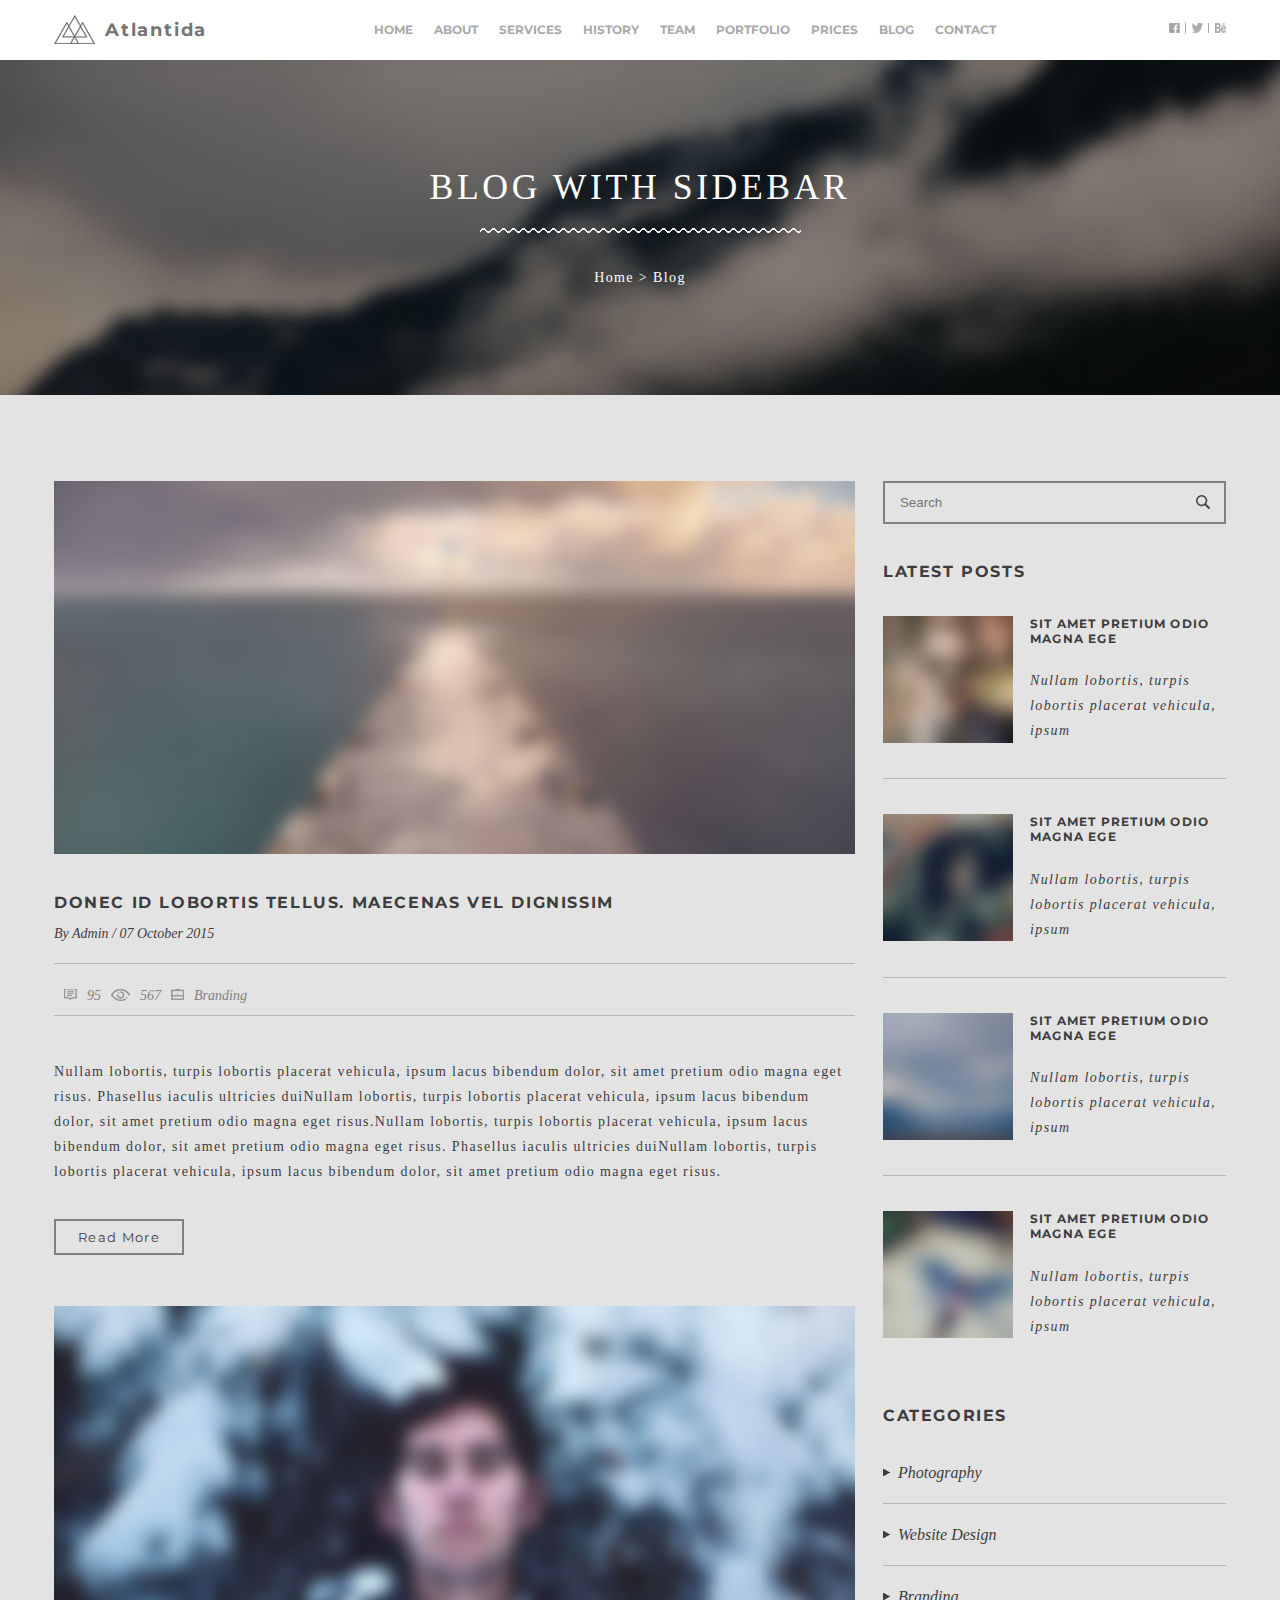
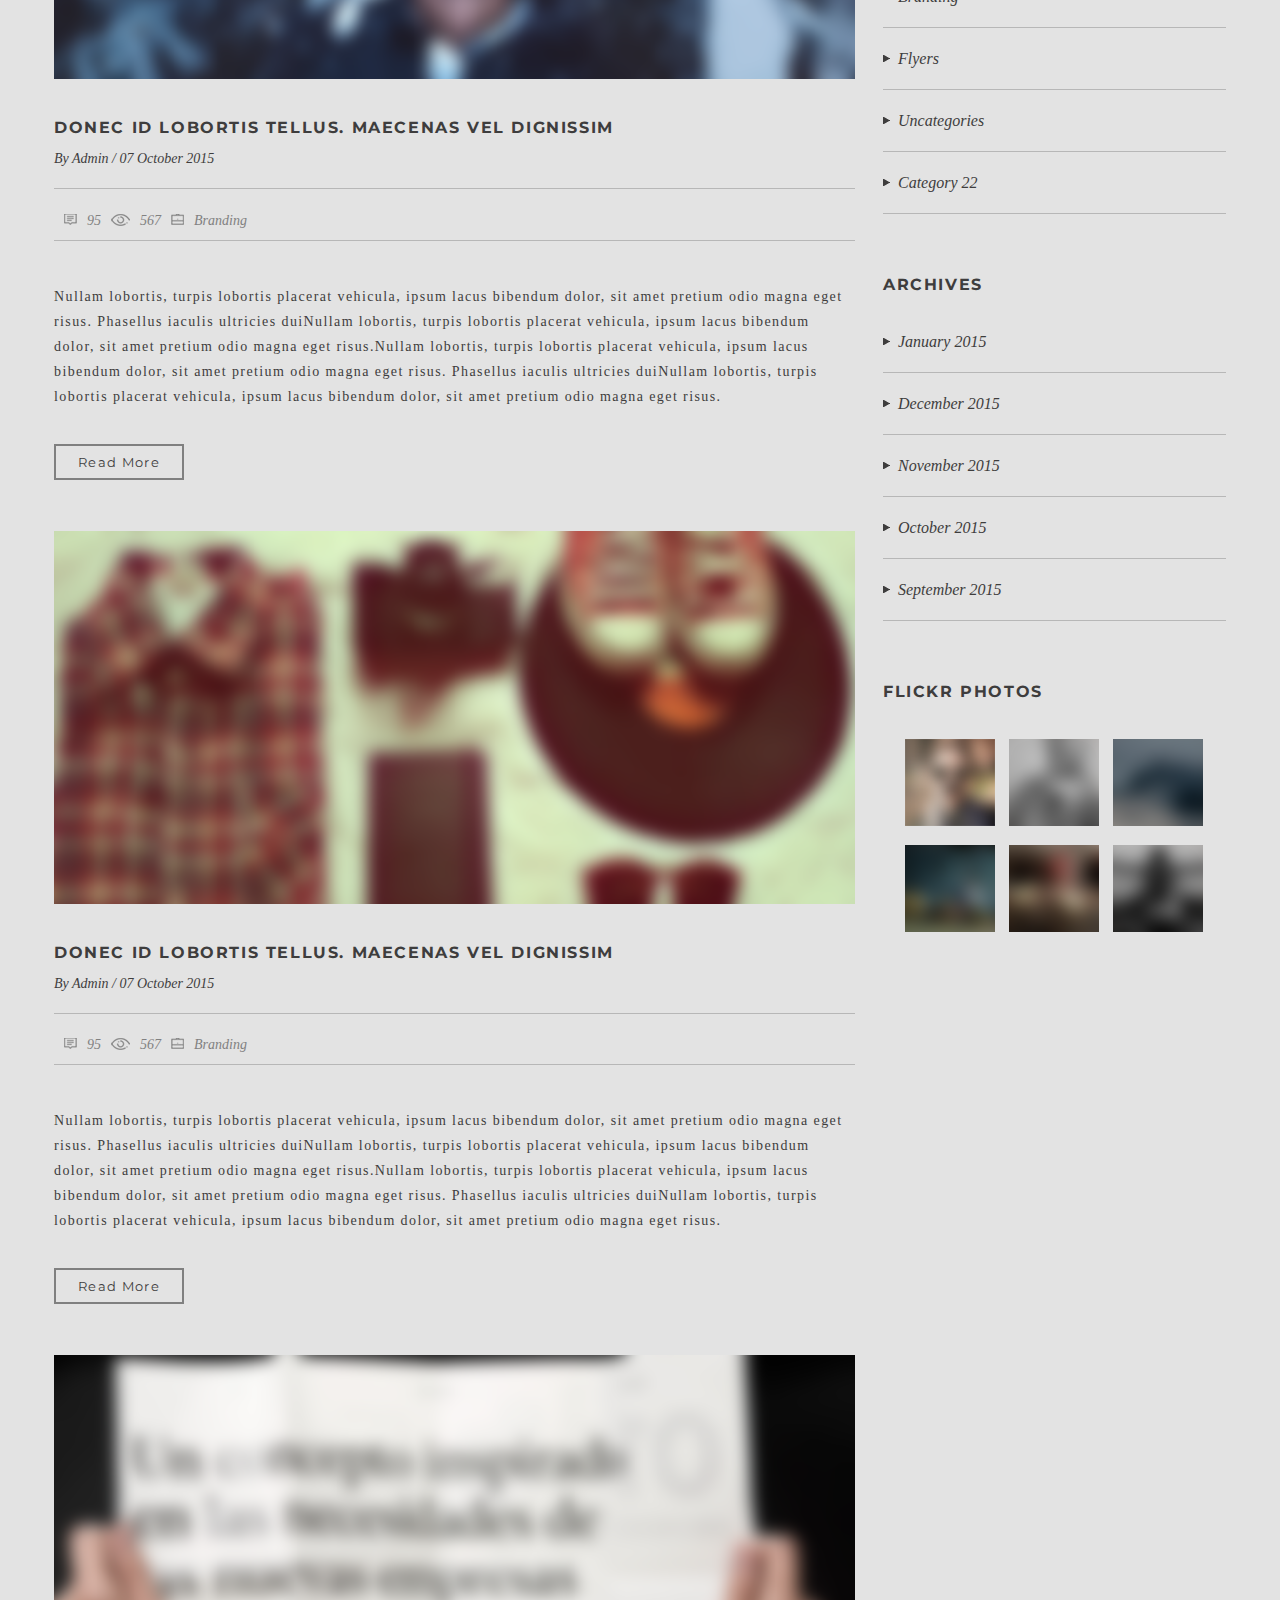
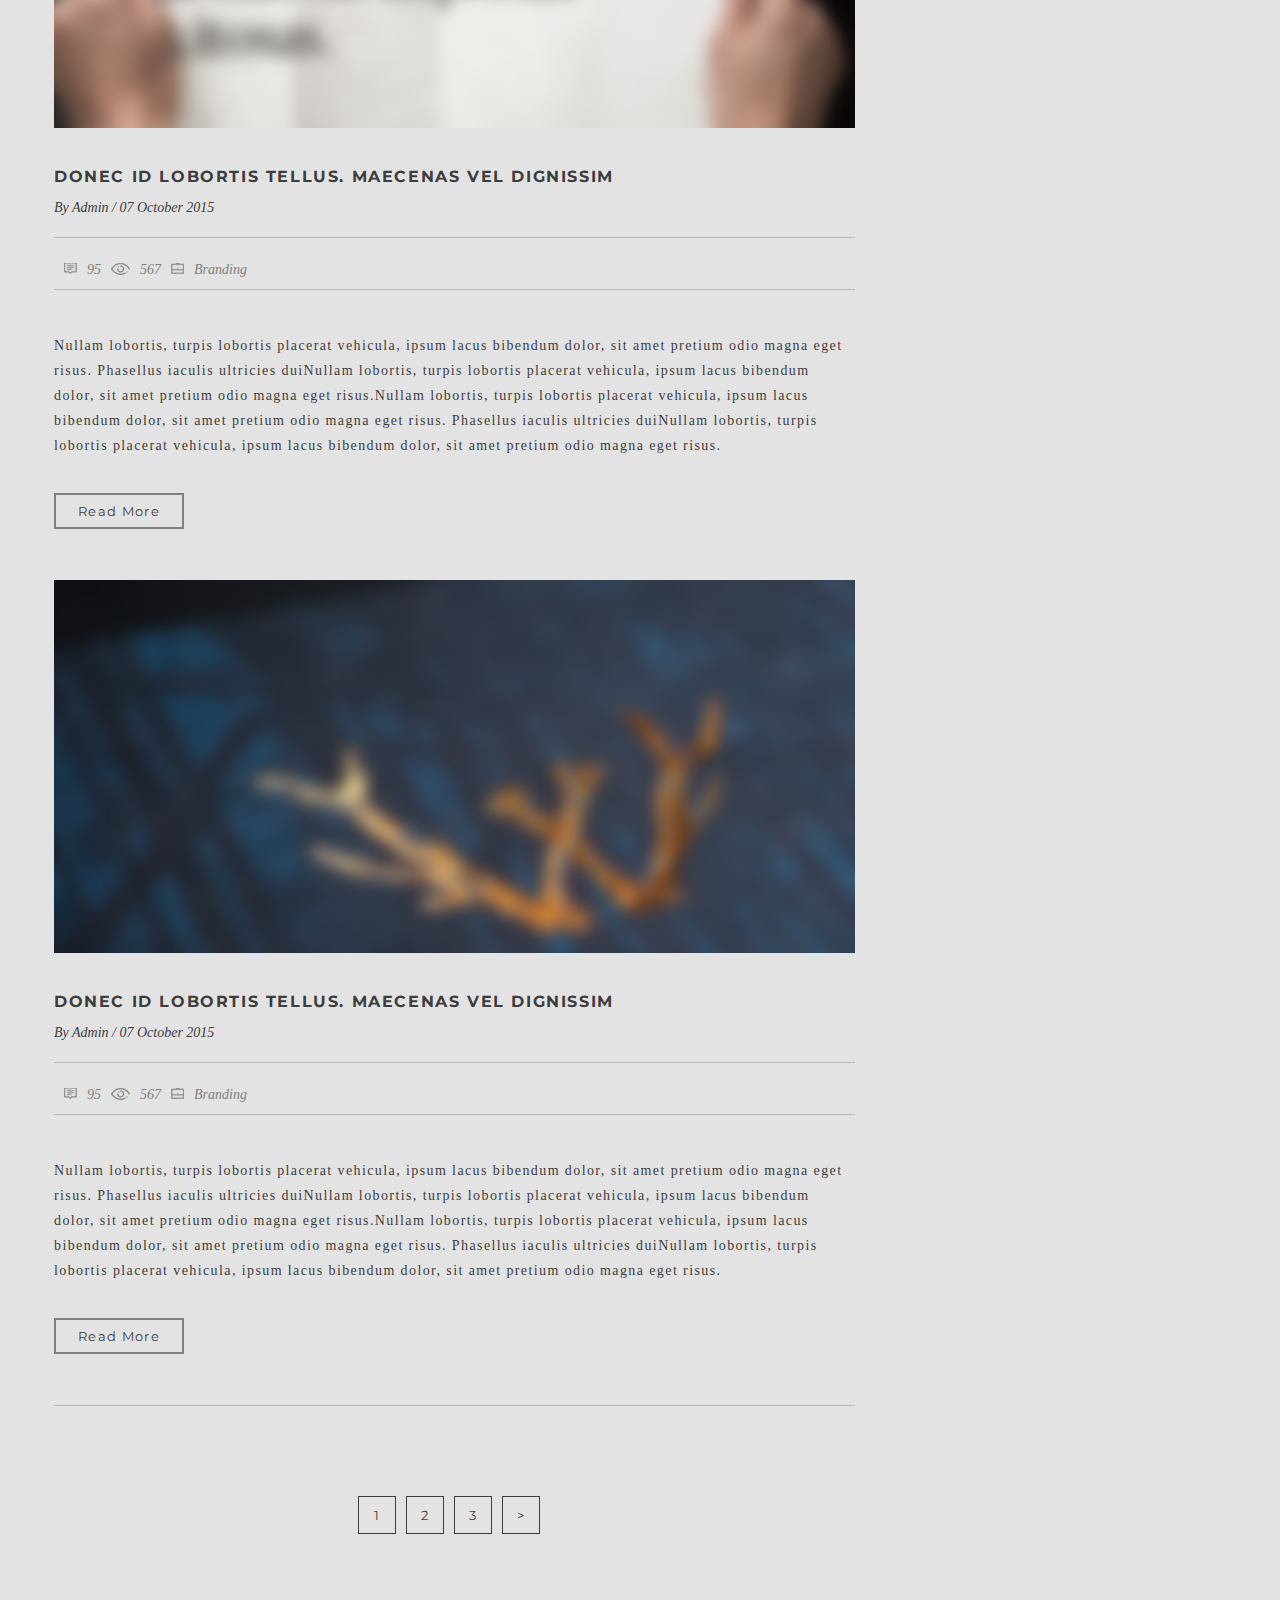
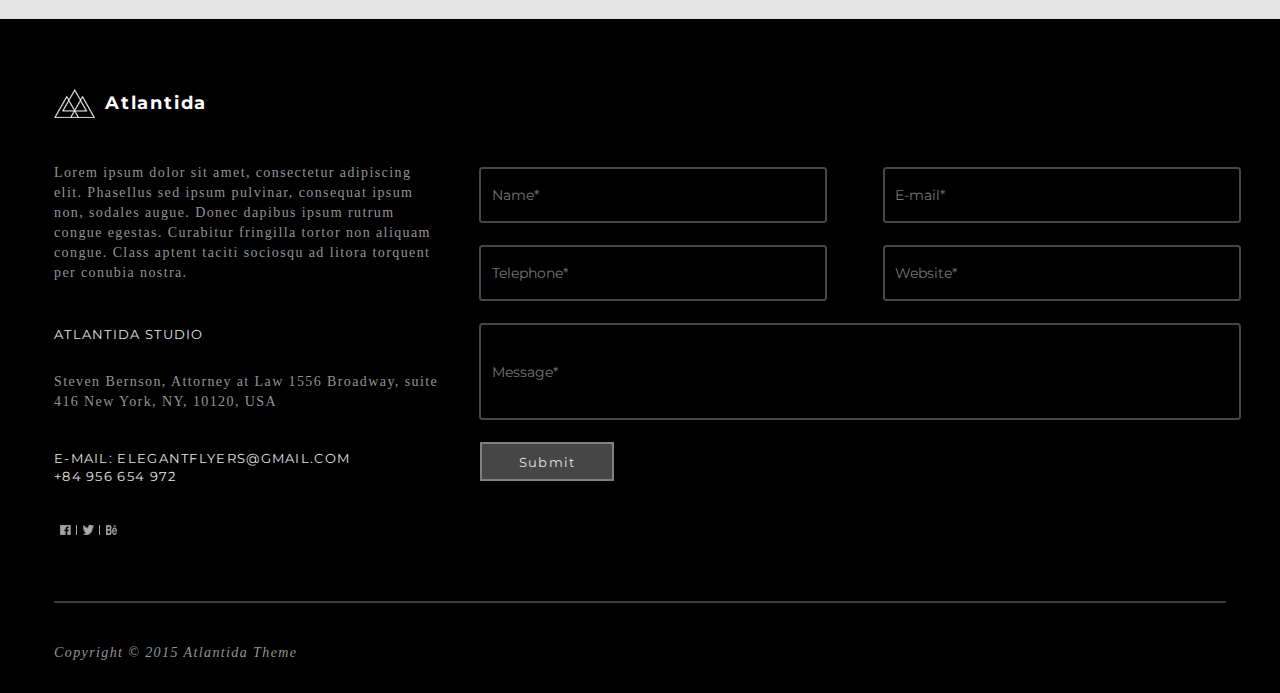
==== commit 1b716be1: "Adaption for maket2 was finished" ====
--- a/index2.html
+++ b/index2.html
@@ -237,6 +237,15 @@
 								<a href="#" class="button">Read More</a>
 							</div>
 						</div>
+						<div class="main__down">
+							<img src="images/PostLine.png" alt="Картинка" class="item__line">
+							<div class="buttons__page">
+								<a href="#" class="button__page"> 1 </a>
+								<a href="#" class="button__page"> 2 </a>
+								<a href="#" class="button__page"> 3 </a>
+								<a href="#" class="button__page"> > </a>
+							</div>
+						</div>
 					</div>
 					<div class="main__right">
 						<div class="searchBox">
--- a/css/style2.css
+++ b/css/style2.css
@@ -96,6 +96,10 @@
 	color: #aaaaaa;
 }
 
+.menu__link:hover{
+	color: black;
+}
+
 .menu{
 	padding: 5px 0;
 }
@@ -193,13 +197,16 @@
 	padding-top: 86px;
 	padding-bottom: 85px;
 	display: flex;
+	justify-content: space-between;
 	width: 100%;
 }
 
 .main__left{
 	width: 70;
 	height: fit-content;
-	padding-right: 48px;
+	padding-right: 28px;
+	display: flex;
+	flex-direction: column;
 }
 
 .main__item{
@@ -301,13 +308,48 @@
 	border: 2px solid gray;
 	width: 130px;
 	height: 36px;
-	display: block;
+	display: flex;
+	justify-content: center;
+	align-items: center;
+	line-height: 30px;
+	position: relative;
+}
+
+.button:hover{
+	background-color: gray;
+	color: white;
+}
+
+.main__down{
+	width: 100%;
+	height: fit-content;
+}
+
+.buttons__page{
+	display: flex;
+	justify-content: center;
+	align-items: center;
+	padding-top: 77.5px;
+}
+
+.button__page{
+	font-size: 13px;
+	font-weight: 400;
+	letter-spacing: 0.1em;
+	color: #3e3d3d;
+	width: 38px;
+	height: 38px;
+	border: 0.8px solid #3e3d3d;
+	display: flex;
 	text-align: center;
 	line-height: 30px;
 	position: relative;
-}
-
-.button:hover{
+	justify-content: center;
+	align-items: center;
+	margin-right: 10px;
+}
+
+.button__page:hover{
 	background-color: gray;
 	color: white;
 }
@@ -315,6 +357,8 @@
 .main__right{
 	width: 30%;
 	height: fit-content;
+	display: flex;
+	flex-direction: column;
 }
 
 .searchBox{
@@ -326,8 +370,8 @@
   	width: 100%;
   	margin: 0 auto;
   	display: flex;
-	align-items: center;
-	border: 2px solid gray;
+		align-items: center;
+		border: 2px solid gray;
 }
 input, button {
   	outline: none;
@@ -423,6 +467,8 @@
 	width: 100%;
 	height: fit-content;
 	padding-bottom: 62px;
+	display: flex;
+	flex-direction: column;
 }
 
 .categories__name{
@@ -470,6 +516,8 @@
 	width: 100%;
 	height: fit-content;
 	padding-bottom: 62px;
+	display: flex;
+	flex-direction: column;
 }
 
 .archives__name{
@@ -492,6 +540,9 @@
 .flickr__photos{
 	width: 100%;
 	height: fit-content;
+	display: flex;
+	flex-direction: column;
+	align-items: center;
 }
 
 .flickr__photos__name{
@@ -502,6 +553,7 @@
 	letter-spacing: 0.1em;
 	color: #3e3d3d;
 	padding-bottom: 38px;
+	align-self: flex-start;
 }
 
 .photos{
@@ -509,13 +561,16 @@
 	height: fit-content;
 	display: flex;
 	flex-wrap: wrap;
-	justify-content: space-between;
+	align-items: center;
+	justify-content: center;
 }
 
 .photos__item{
 	width: fit-content;
 	height: fit-content;
 	padding-bottom: 19px;
+	padding-right: 7px;
+	padding-left: 7px;
 }
 
 /****Footer********************************************/
@@ -712,6 +767,7 @@
 .footer__button{
 	position: absolute;
 	margin-top: 275px;
+	margin-left: 16px;
 	font-size: 13px;
 	line-height: 44px;
 	font-weight: 400;
@@ -842,4 +898,74 @@
 	.wrapper{
 		display: none;
 	}
+}
+
+/****@MediaForPosts********************************************/
+
+@media(max-width: 1139px){
+	.main__left{
+			width: 67%;
+	}
+
+	.main__right{
+			width: 33%;
+	}
+}
+
+@media(max-width: 975px){
+	.main__menu{
+		flex-direction: column;
+		align-items: center;
+	}
+
+	.main__left{
+		width: 100%;
+		padding-right: 0;
+		align-items: center;
+	}
+
+	.main__right{
+		width: 100%;
+		padding-top: 50px;
+	}
+
+	.searchBox{
+		width: 100%;
+		height: fit-content;
+		align-self: center;
+		padding: 0 15px;
+
+	}
+
+	button{
+		margin-left: 15%;
+	}
+
+	.photos{
+		justify-content: flex-start;
+	}
+}
+
+@media(max-width: 793px){
+	button{
+		margin-left: 13%;
+	}
+}
+
+@media(max-width: 614px){
+	button{
+		margin-left: 11%;
+	}
+}
+
+@media(max-width: 480px){
+	button{
+		margin-left: 9%;
+	}
+}
+
+@media(max-width: 387px){
+	button{
+		margin-left: 7%;
+	}
 }